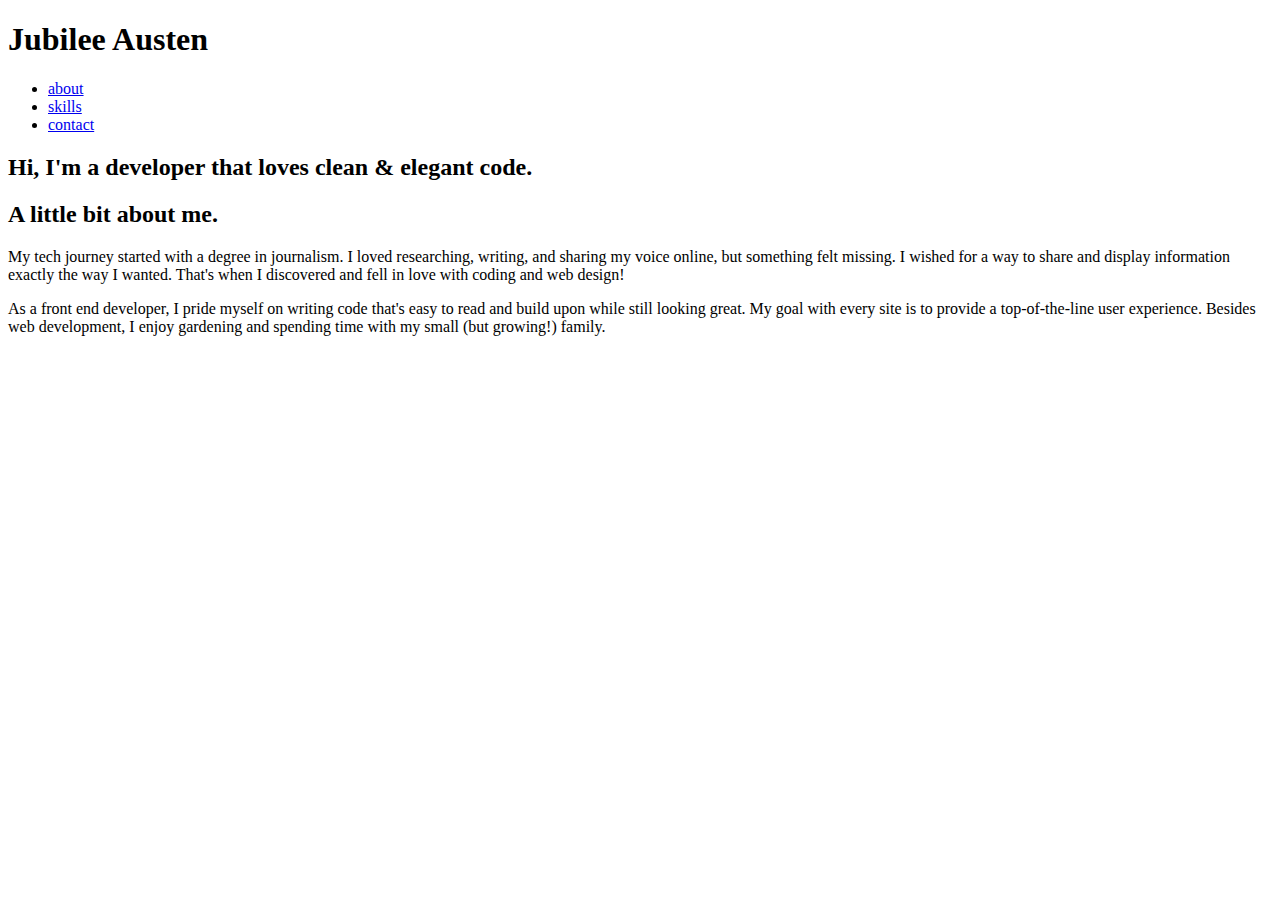
==== index.html @ 66e07212 "Added structural tags, header, and about" ====
<!DOCTYPE html>
<html lang="en">

<head>
    <meta charset="UTF-8">
    <title>Jubilee Austen | Portfolio</title>
</head>

<body>
    <header>
        <div class="content-wrapper">
            <h1>Jubilee Austen</h1>
            <nav>
                <ul>
                    <li><a href="#about">about</a></li>
                    <li><a href="#skills">skills</a></li>
                    <li><a href="#contact">contact</a></li>
                </ul>
            </nav>
            <h2><span>Hi,</span> I'm a developer that loves clean & elegant code.</h2>
        </div>
    </header>
    <main>
        <section id="about">
            <div class="content-wrapper">
                <h2>A little bit about me.</h2>
                <p>My tech journey started with a degree in journalism. I loved researching, writing, and sharing my voice online, but something felt missing. I wished for a way to share and display information exactly the way I wanted. That's when I discovered and fell in love with coding and web design!</p>
                <p>As a front end developer, I pride myself on writing code that's easy to read and build upon while still looking great. My goal with every site is to provide a top-of-the-line user experience. Besides web development, I enjoy gardening and spending time with my small (but growing!) family.</p>
            </div>
        </section>
        <section id="skills">
            <div class="content-wrapper">

            </div>
        </section>
    </main>
    <footer id="contact">
        <div class="content-wrapper">

        </div>
    </footer>
</body>

</html>

            </div>
        </section>
        <section id="skills">
            <div class="content-wrapper"></div>
        </section>
    </main>
    <footer>
        <div class="content-wrapper"></div>
    </footer>

</body>

</html>
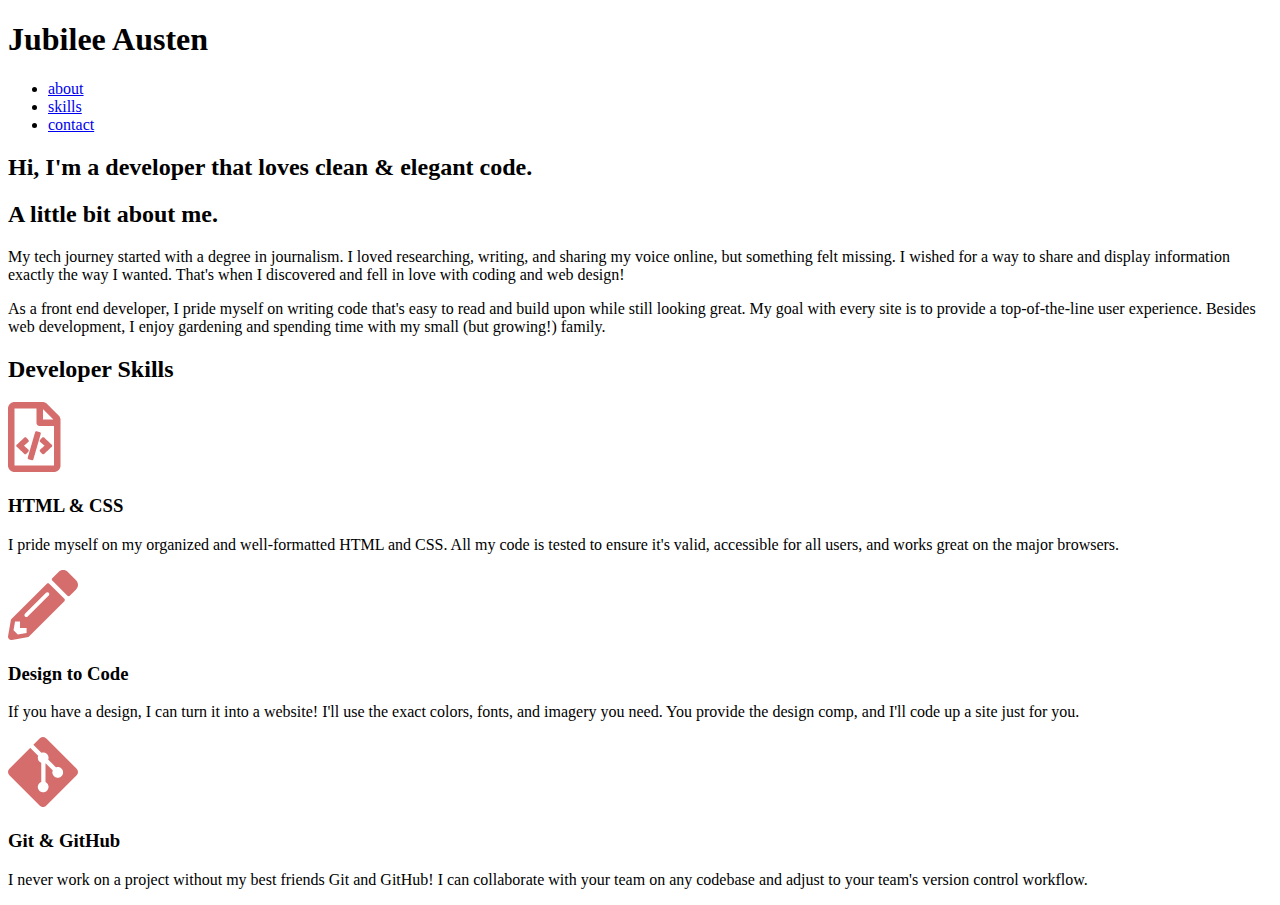
==== commit 087e6dcd: "Added content in the Developer Skills section" ====
--- a/index.html
+++ b/index.html
@@ -30,7 +30,22 @@
         </section>
         <section id="skills">
             <div class="content-wrapper">
-
+                <h2>Developer Skills</h2>
+                <div class="skill-list">
+                    <img src="img/html-icon.png" alt="html icon">
+                    <h3>HTML & CSS</h3>
+                    <p>I pride myself on my organized and well-formatted HTML and CSS. All my code is tested to ensure it's valid, accessible for all users, and works great on the major browsers.</p>
+                </div>
+                <div class="skill-list">
+                    <img src="img/pencil-icon.png" alt="pencil icon">
+                    <h3>Design to Code</h3>
+                    <p>If you have a design, I can turn it into a website! I'll use the exact colors, fonts, and imagery you need. You provide the design comp, and I'll code up a site just for you.</p>
+                </div>
+                <div class="skill-list">
+                    <img src="img/git-icon.png" alt="pencil icon">
+                    <h3>Git & GitHub</h3>
+                    <p>I never work on a project without my best friends Git and GitHub! I can collaborate with your team on any codebase and adjust to your team's version control workflow.</p>
+                </div>
             </div>
         </section>
     </main>
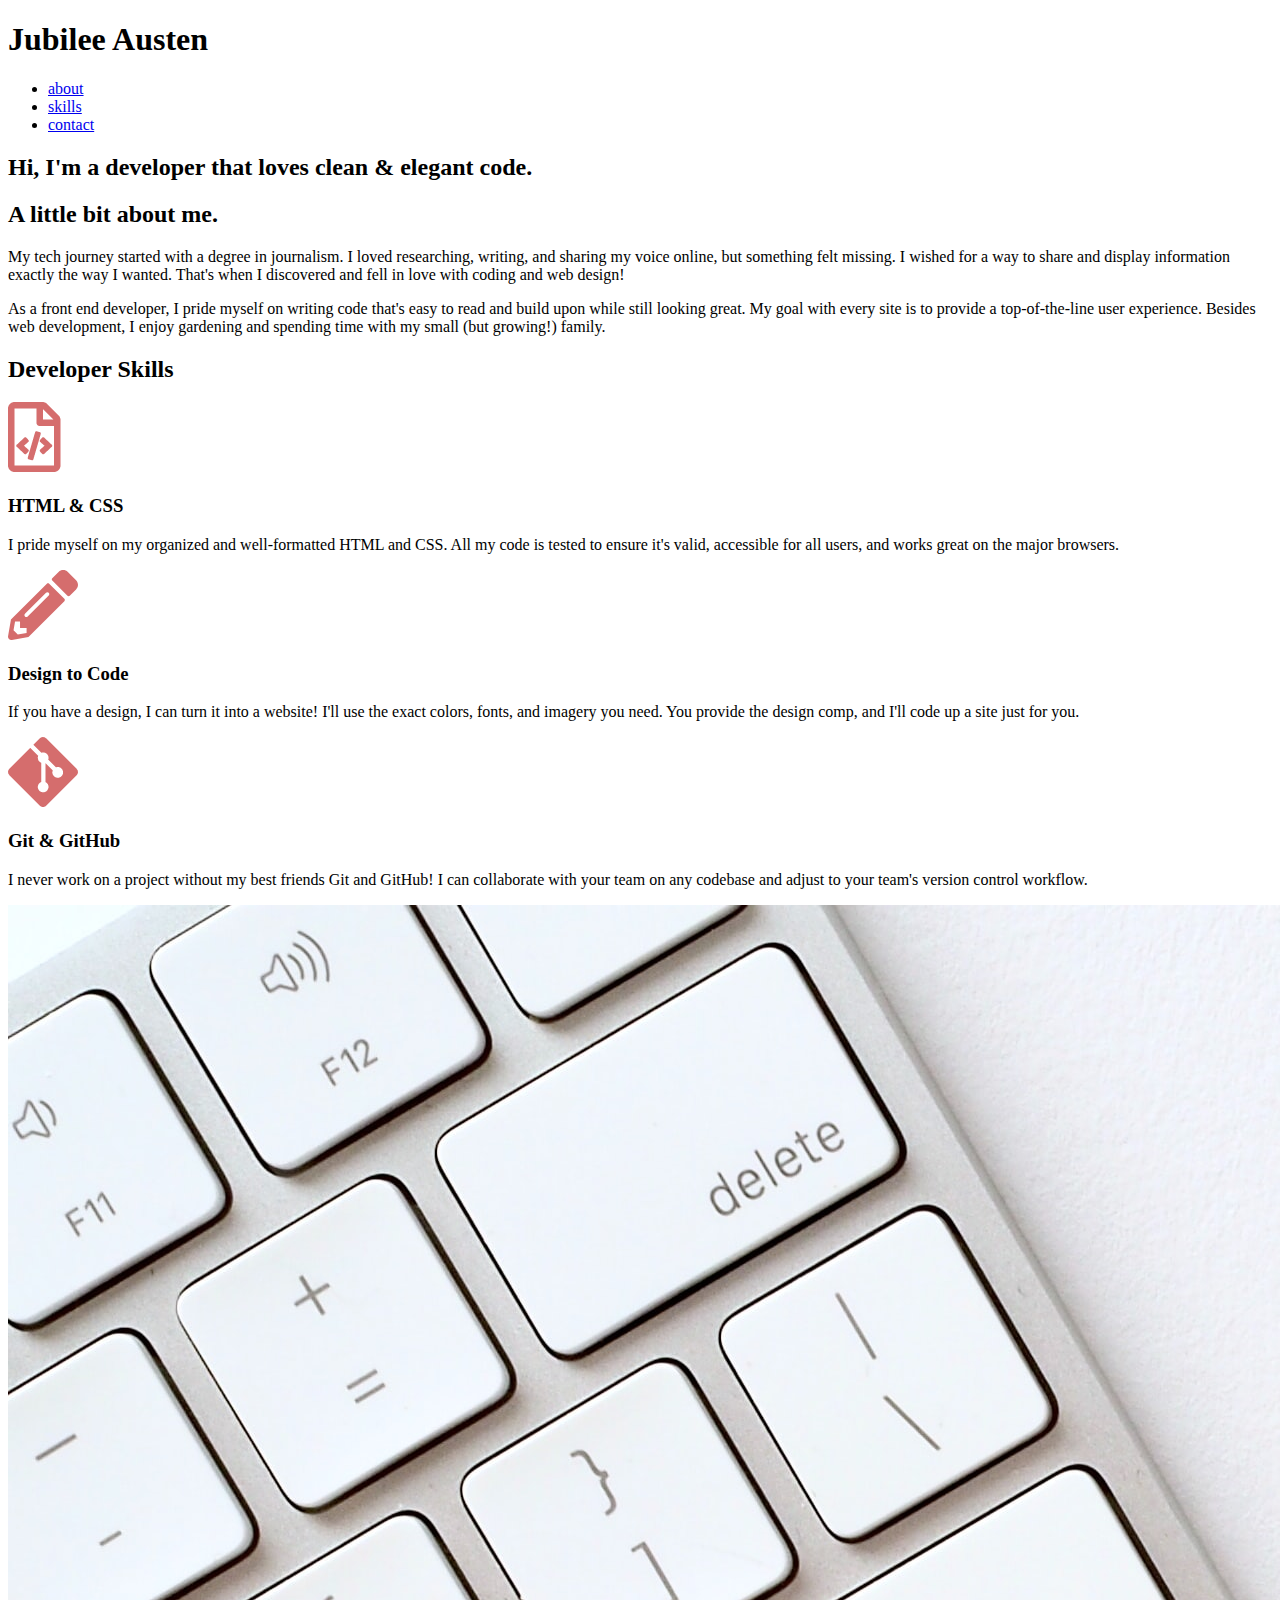
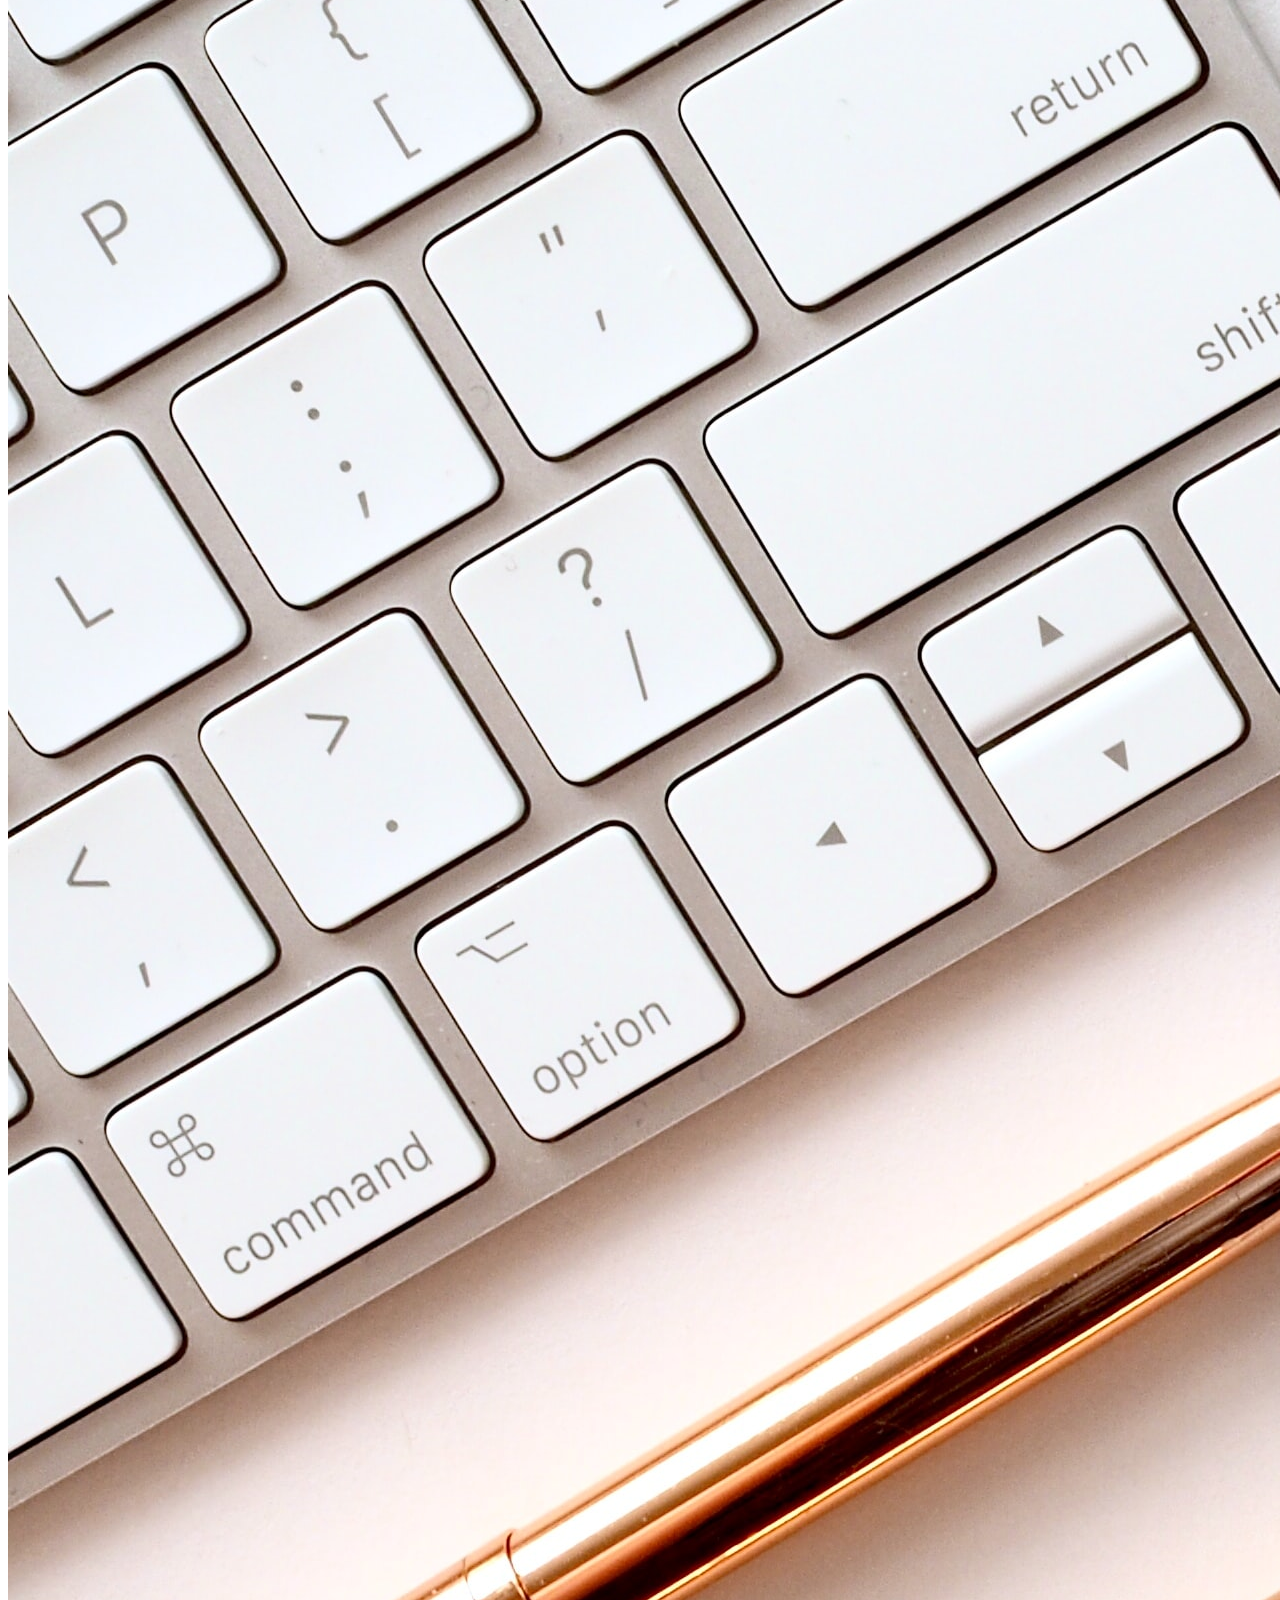
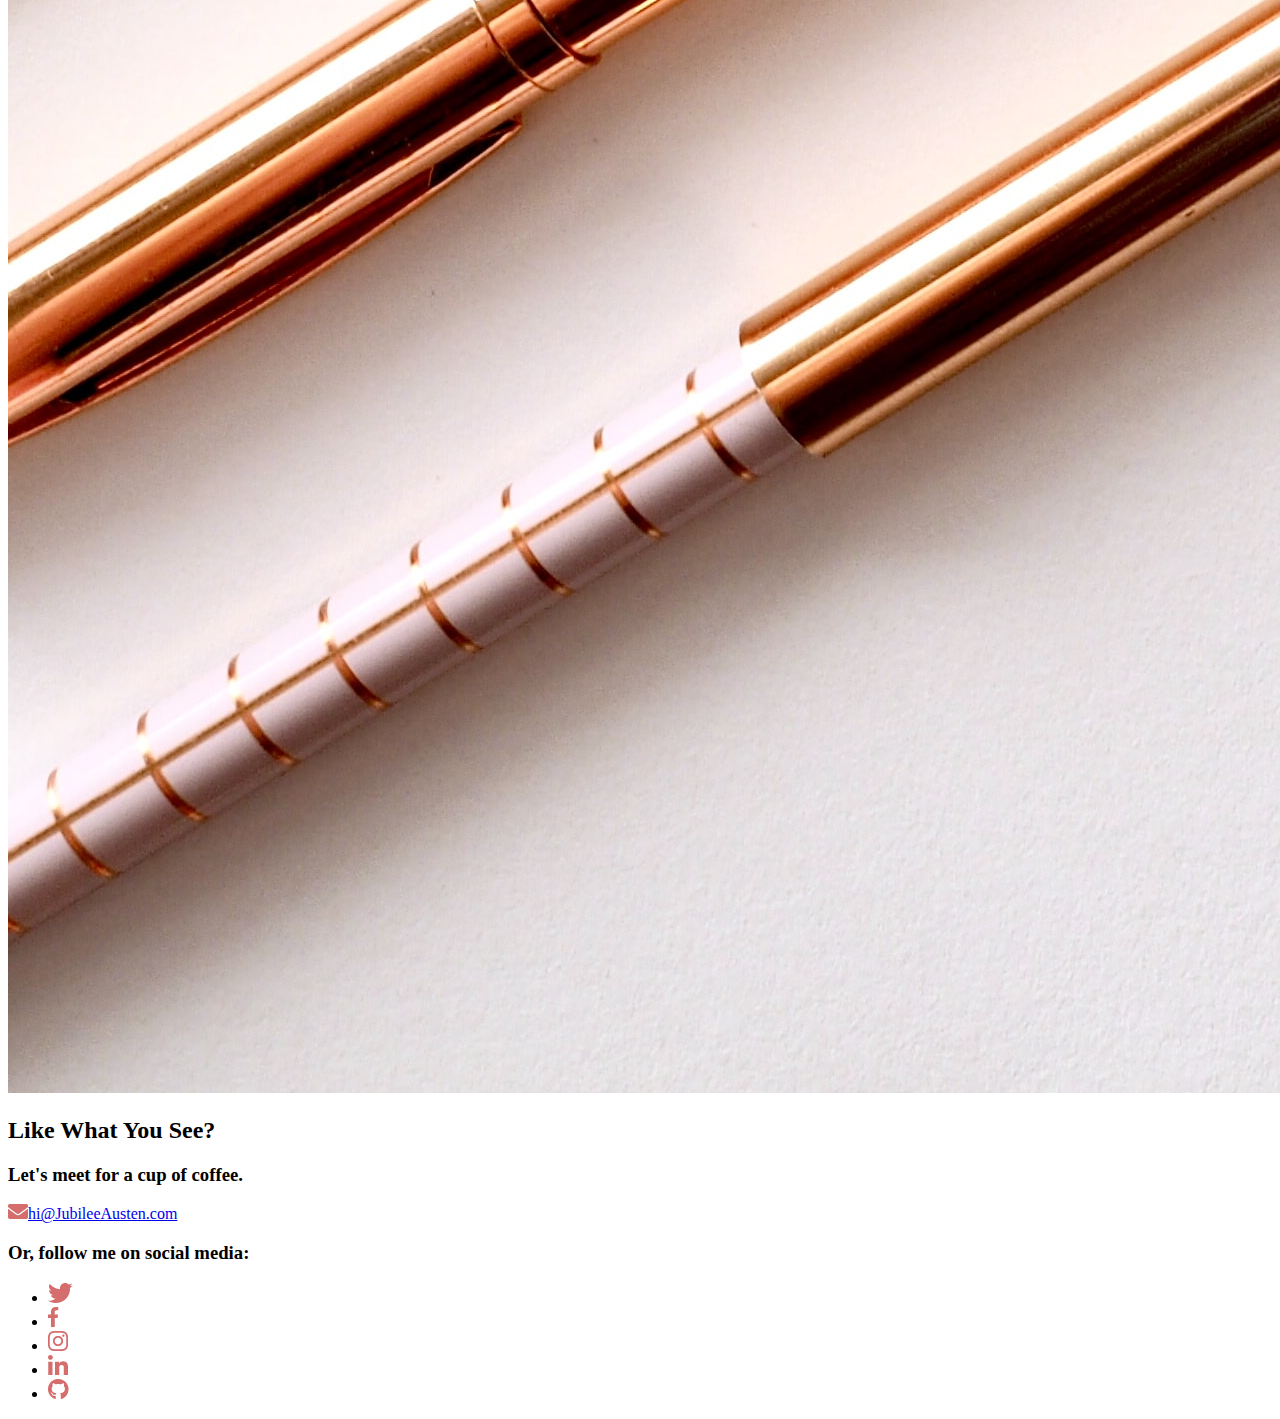
==== commit f3ec42cd: "Updated footer" ====
--- a/index.html
+++ b/index.html
@@ -24,8 +24,13 @@
         <section id="about">
             <div class="content-wrapper">
                 <h2>A little bit about me.</h2>
-                <p>My tech journey started with a degree in journalism. I loved researching, writing, and sharing my voice online, but something felt missing. I wished for a way to share and display information exactly the way I wanted. That's when I discovered and fell in love with coding and web design!</p>
-                <p>As a front end developer, I pride myself on writing code that's easy to read and build upon while still looking great. My goal with every site is to provide a top-of-the-line user experience. Besides web development, I enjoy gardening and spending time with my small (but growing!) family.</p>
+                <p>My tech journey started with a degree in journalism. I loved researching, writing, and sharing my
+                    voice online, but something felt missing. I wished for a way to share and display information
+                    exactly the way I wanted. That's when I discovered and fell in love with coding and web design!</p>
+                <p>As a front end developer, I pride myself on writing code that's easy to read and build upon while
+                    still looking great. My goal with every site is to provide a top-of-the-line user experience.
+                    Besides web development, I enjoy gardening and spending time with my small (but growing!) family.
+                </p>
             </div>
         </section>
         <section id="skills">
@@ -34,40 +39,46 @@
                 <div class="skill-list">
                     <img src="img/html-icon.png" alt="html icon">
                     <h3>HTML & CSS</h3>
-                    <p>I pride myself on my organized and well-formatted HTML and CSS. All my code is tested to ensure it's valid, accessible for all users, and works great on the major browsers.</p>
+                    <p>I pride myself on my organized and well-formatted HTML and CSS. All my code is tested to ensure
+                        it's valid, accessible for all users, and works great on the major browsers.</p>
                 </div>
                 <div class="skill-list">
                     <img src="img/pencil-icon.png" alt="pencil icon">
                     <h3>Design to Code</h3>
-                    <p>If you have a design, I can turn it into a website! I'll use the exact colors, fonts, and imagery you need. You provide the design comp, and I'll code up a site just for you.</p>
+                    <p>If you have a design, I can turn it into a website! I'll use the exact colors, fonts, and imagery
+                        you need. You provide the design comp, and I'll code up a site just for you.</p>
                 </div>
                 <div class="skill-list">
                     <img src="img/git-icon.png" alt="pencil icon">
                     <h3>Git & GitHub</h3>
-                    <p>I never work on a project without my best friends Git and GitHub! I can collaborate with your team on any codebase and adjust to your team's version control workflow.</p>
+                    <p>I never work on a project without my best friends Git and GitHub! I can collaborate with your
+                        team on any codebase and adjust to your team's version control workflow.</p>
                 </div>
             </div>
         </section>
     </main>
     <footer id="contact">
         <div class="content-wrapper">
+            <div class="contact-image"><img src="img/jess-bailey-q10VITrVYUM-unsplash.jpg" alt="woman using a computer">
+            </div>
 
+            <div class="contact-info">
+                <h2>Like What You See?</h2>
+                <h3>Let's meet for a cup of coffee.</h3>
+                <a href="mailto:me@jubileeausten.com"><img src="img/envelope.png"
+                        alt="envelope icon">hi@JubileeAusten.com</a>
+
+                <h3>Or, follow me on social media:</h3>
+                <ul>
+                    <li><a href=""><img src="img/twitter.png" alt="Twitter icon"></a></li>
+                    <li><a href=""><img src="img/facebook.png" alt="Facebook icon"></a></li>
+                    <li><a href=""><img src="img/instagram.png" alt="Instagram icon"></a></li>
+                    <li><a href=""><img src="img/linkedin.png" alt="LinkedIn icon"></a></li>
+                    <li><a href=""><img src="img/github.png" alt="GitHub icon"></a></li>
+                </ul>
+            </div>
         </div>
     </footer>
 </body>
 
-</html>
-
-            </div>
-        </section>
-        <section id="skills">
-            <div class="content-wrapper"></div>
-        </section>
-    </main>
-    <footer>
-        <div class="content-wrapper"></div>
-    </footer>
-
-</body>
-
 </html>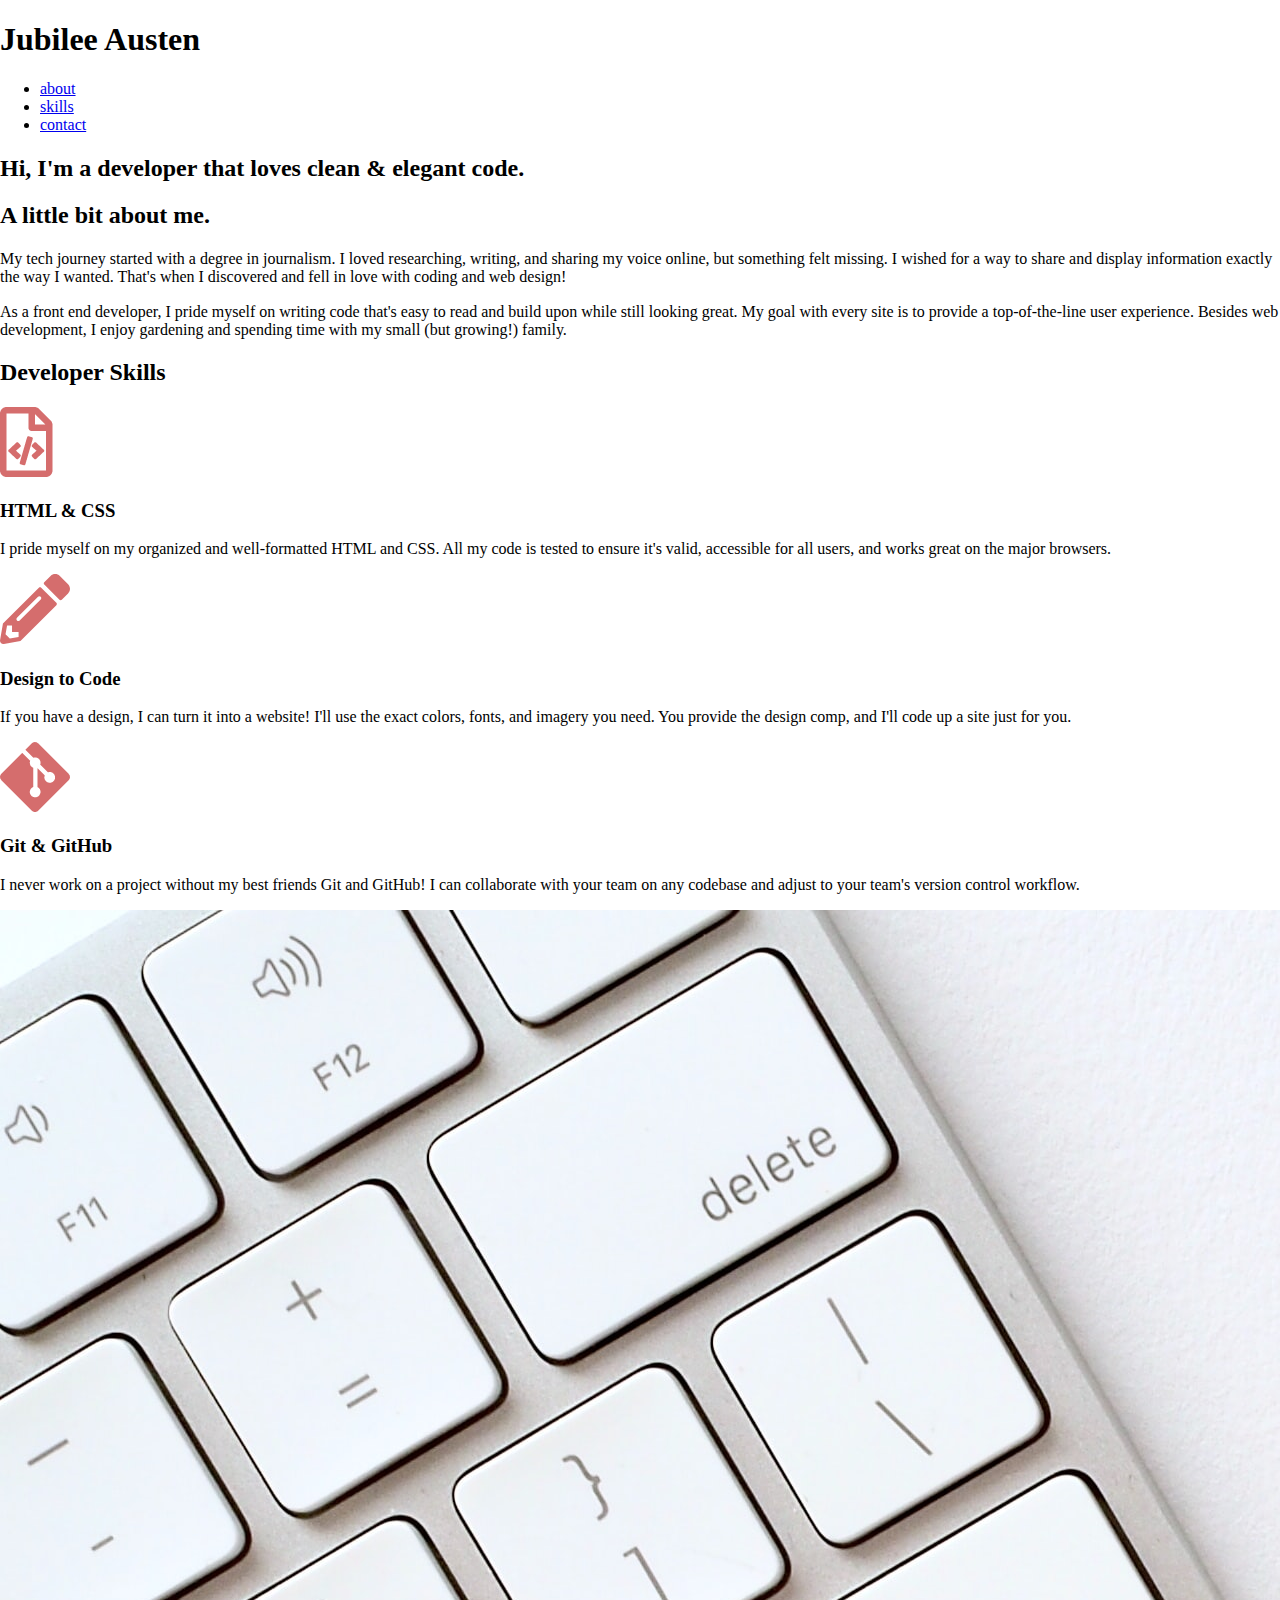
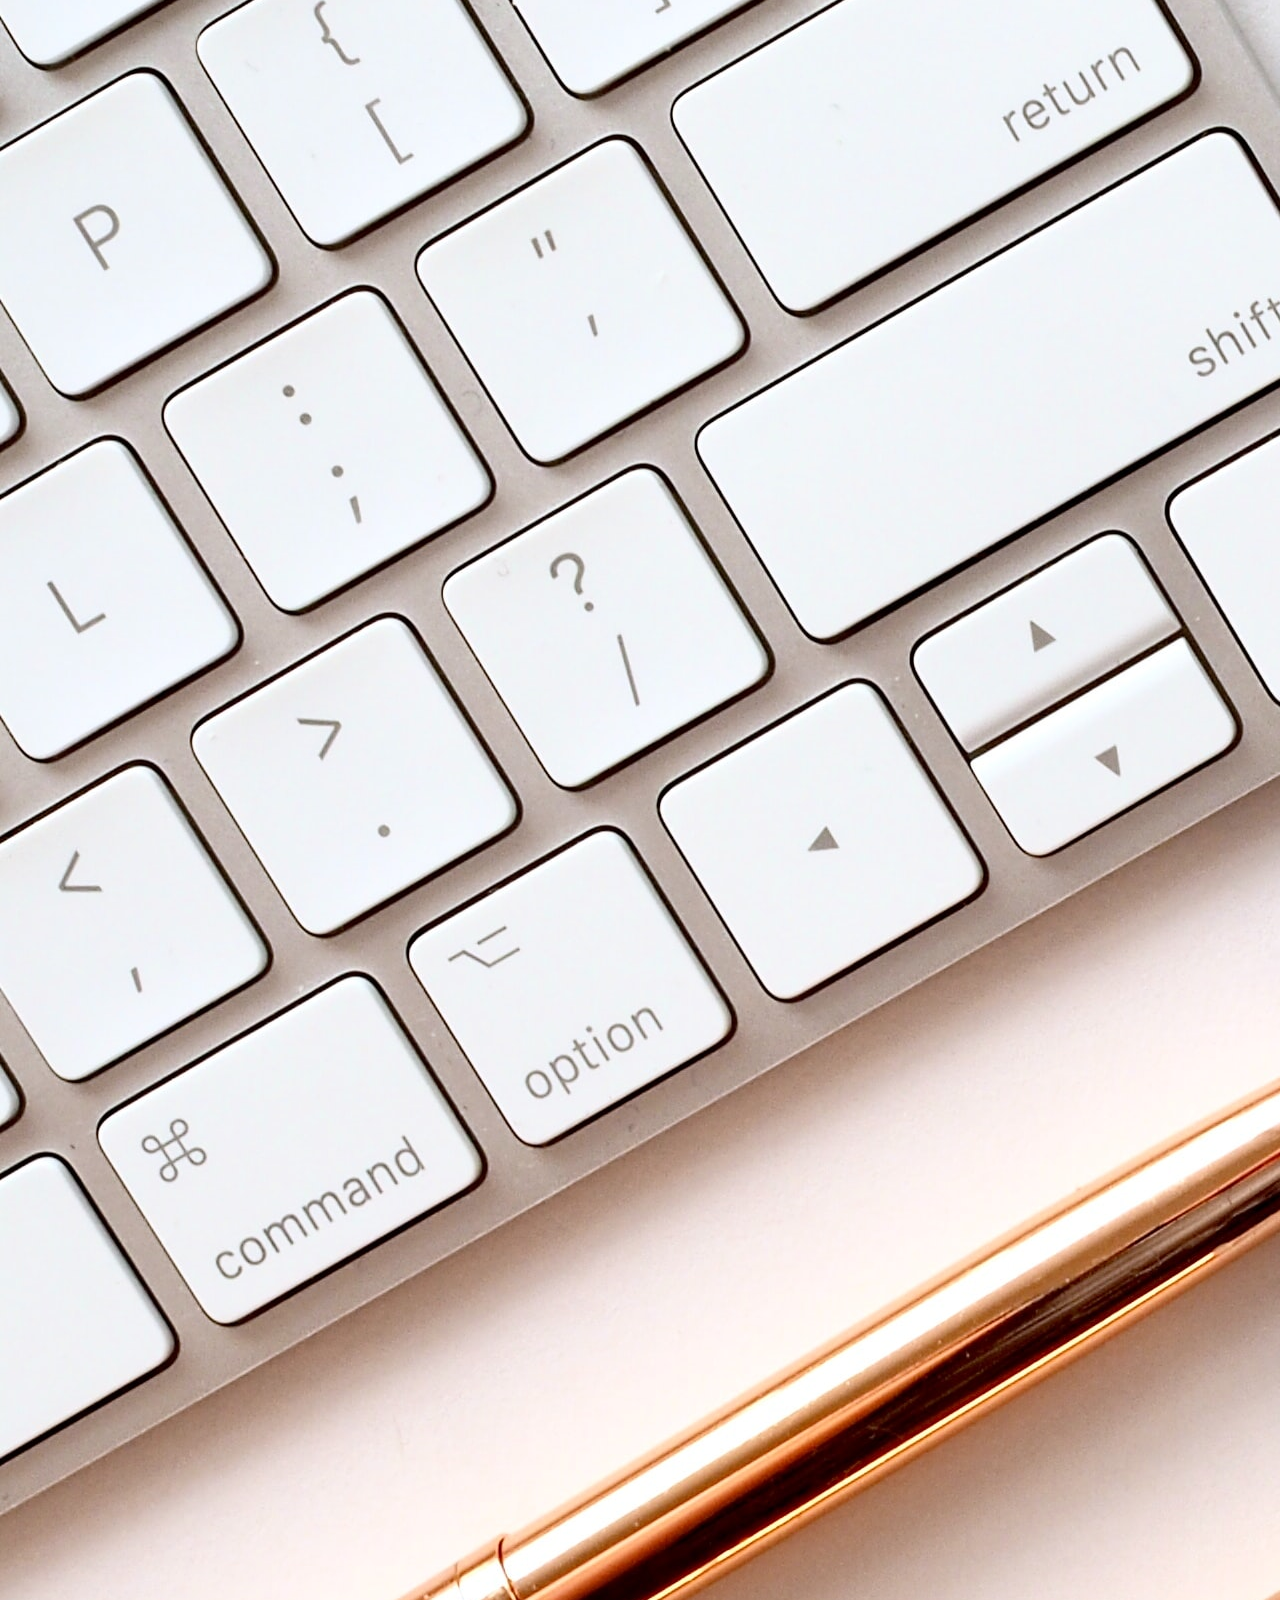
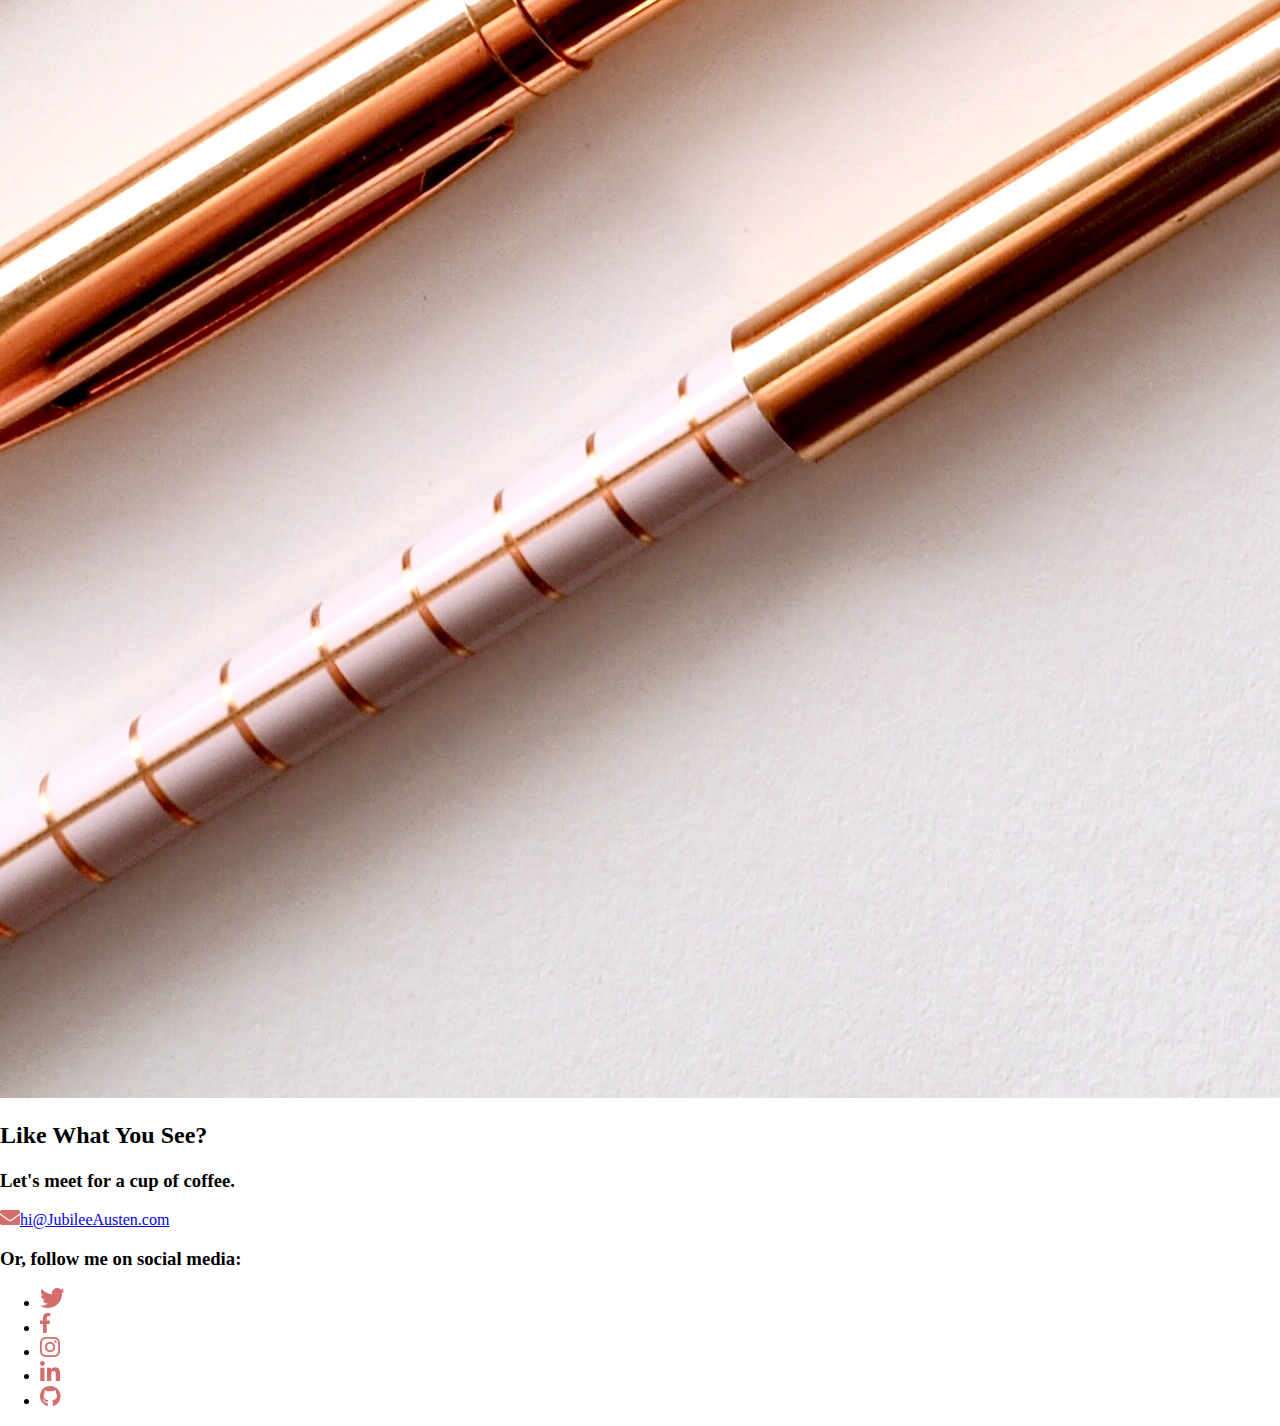
==== commit f257e943: "Connected stylesheets and added Google Fonts" ====
--- a/index.html
+++ b/index.html
@@ -4,6 +4,13 @@
 <head>
     <meta charset="UTF-8">
     <title>Jubilee Austen | Portfolio</title>
+    <link rel="stylesheet" href="css/normalize.css">
+    <link rel="stylesheet" href="css/main.css">
+    <link rel="preconnect" href="https://fonts.googleapis.com">
+    <link rel="preconnect" href="https://fonts.gstatic.com" crossorigin>
+    <link
+        href="https://fonts.googleapis.com/css2?family=Lora:wght@400;600;700&family=Source+Sans+Pro:wght@400;600;700&display=swap"
+        rel="stylesheet">
 </head>
 
 <body>
@@ -59,7 +66,7 @@
     </main>
     <footer id="contact">
         <div class="content-wrapper">
-            <div class="contact-image"><img src="img/jess-bailey-q10VITrVYUM-unsplash.jpg" alt="woman using a computer">
+            <div class="contact-image"><img src="img/jess-bailey-q10VITrVYUM-unsplash.jpg" alt="Work desk with a keyboard, pen, glasses, and notebook">
             </div>
 
             <div class="contact-info">
@@ -70,11 +77,11 @@
 
                 <h3>Or, follow me on social media:</h3>
                 <ul>
-                    <li><a href=""><img src="img/twitter.png" alt="Twitter icon"></a></li>
-                    <li><a href=""><img src="img/facebook.png" alt="Facebook icon"></a></li>
-                    <li><a href=""><img src="img/instagram.png" alt="Instagram icon"></a></li>
-                    <li><a href=""><img src="img/linkedin.png" alt="LinkedIn icon"></a></li>
-                    <li><a href=""><img src="img/github.png" alt="GitHub icon"></a></li>
+                    <li><a href=https://twitter.com/"><img src="img/twitter.png" alt="Twitter icon"></a></li>
+                    <li><a href="https://www.facebook.com/"><img src="img/facebook.png" alt="Facebook icon"></a></li>
+                    <li><a href="https://www.instagram.com/"><img src="img/instagram.png" alt="Instagram icon"></a></li>
+                    <li><a href="https://www.instagram.com/"><img src="img/linkedin.png" alt="LinkedIn icon"></a></li>
+                    <li><a href="https://github.com/"><img src="img/github.png" alt="GitHub icon"></a></li>
                 </ul>
             </div>
         </div>
--- a/css/main.css
+++ b/css/main.css
@@ -0,0 +1,20 @@
+/****** Global Styles ******/
+
+
+/****** Header Styles ******/
+
+
+/****** About Styles ******/
+
+
+/****** Skill Styles ******/
+
+
+/****** Contact Styles ******/
+
+
+/****** Projects Page Styles ******/
+/****** Projects Page Header Styles ******/
+
+
+/****** Projects Page Projects Styles ******/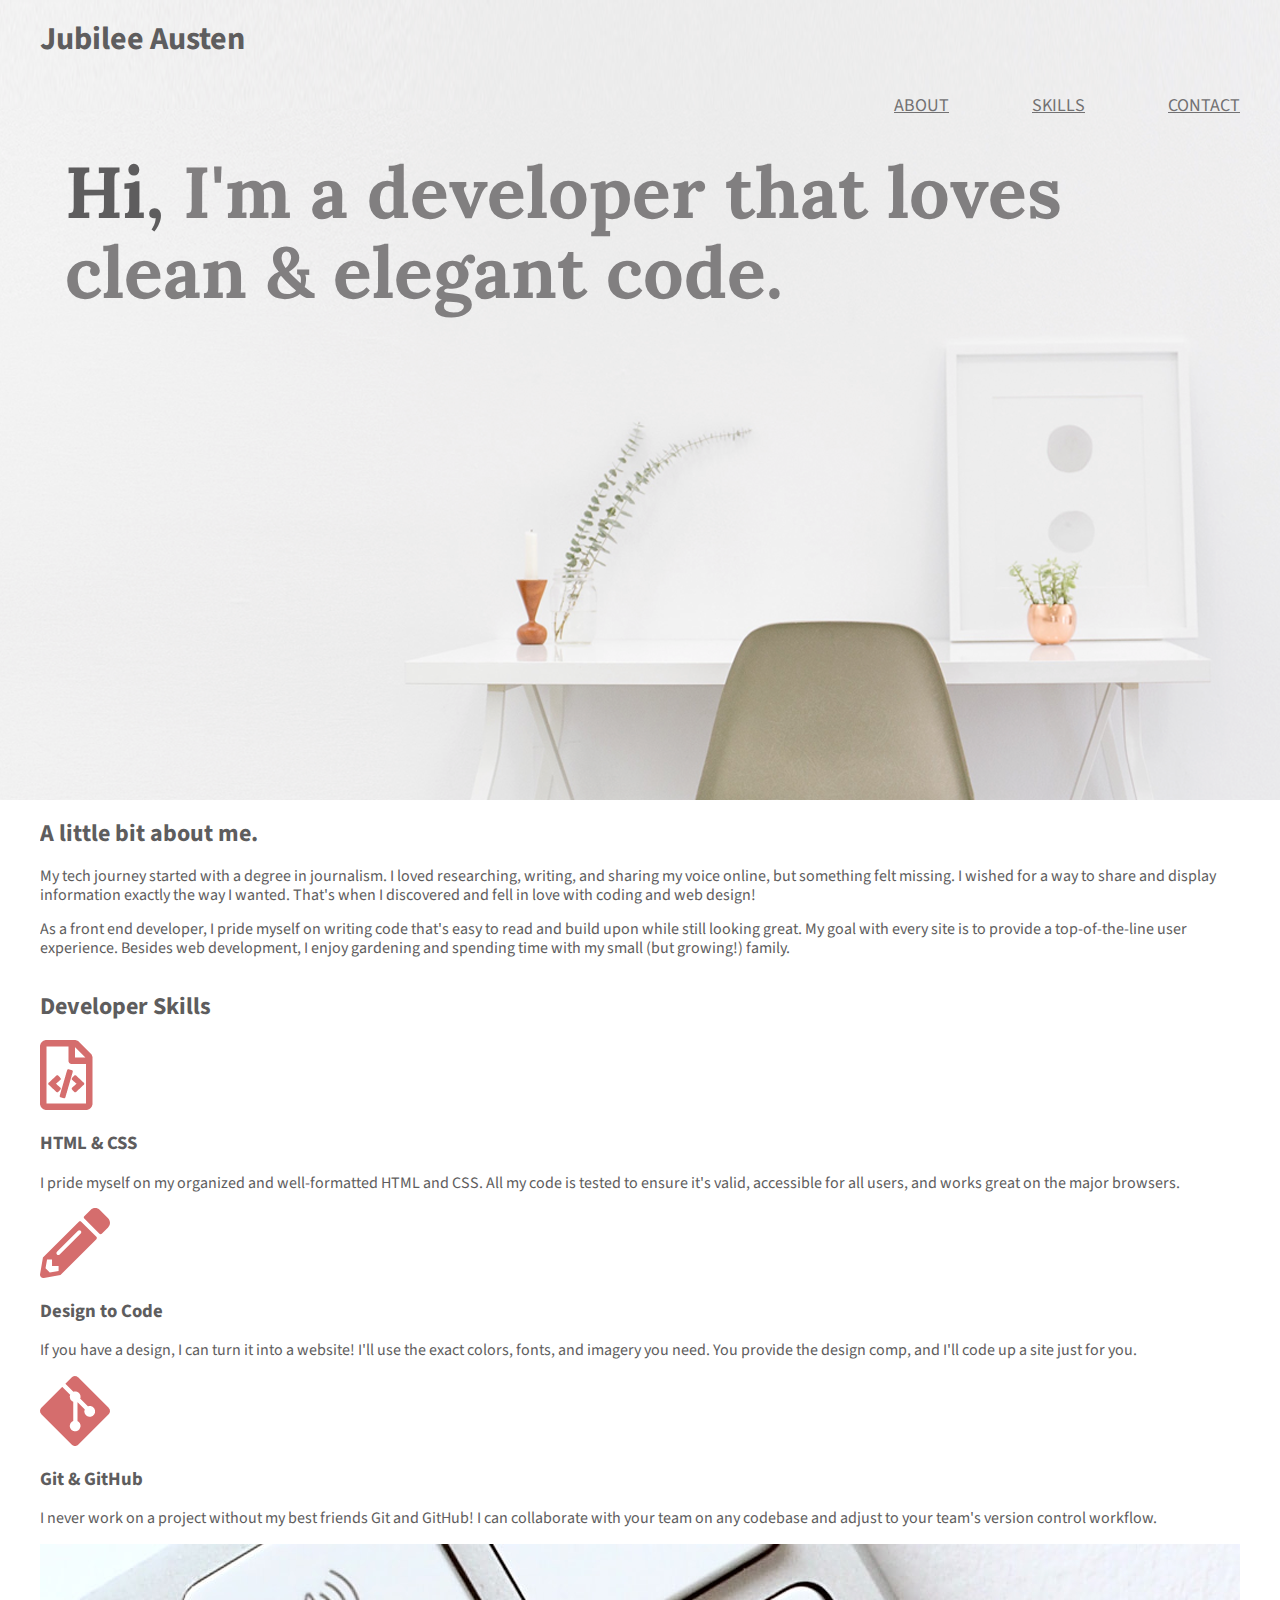
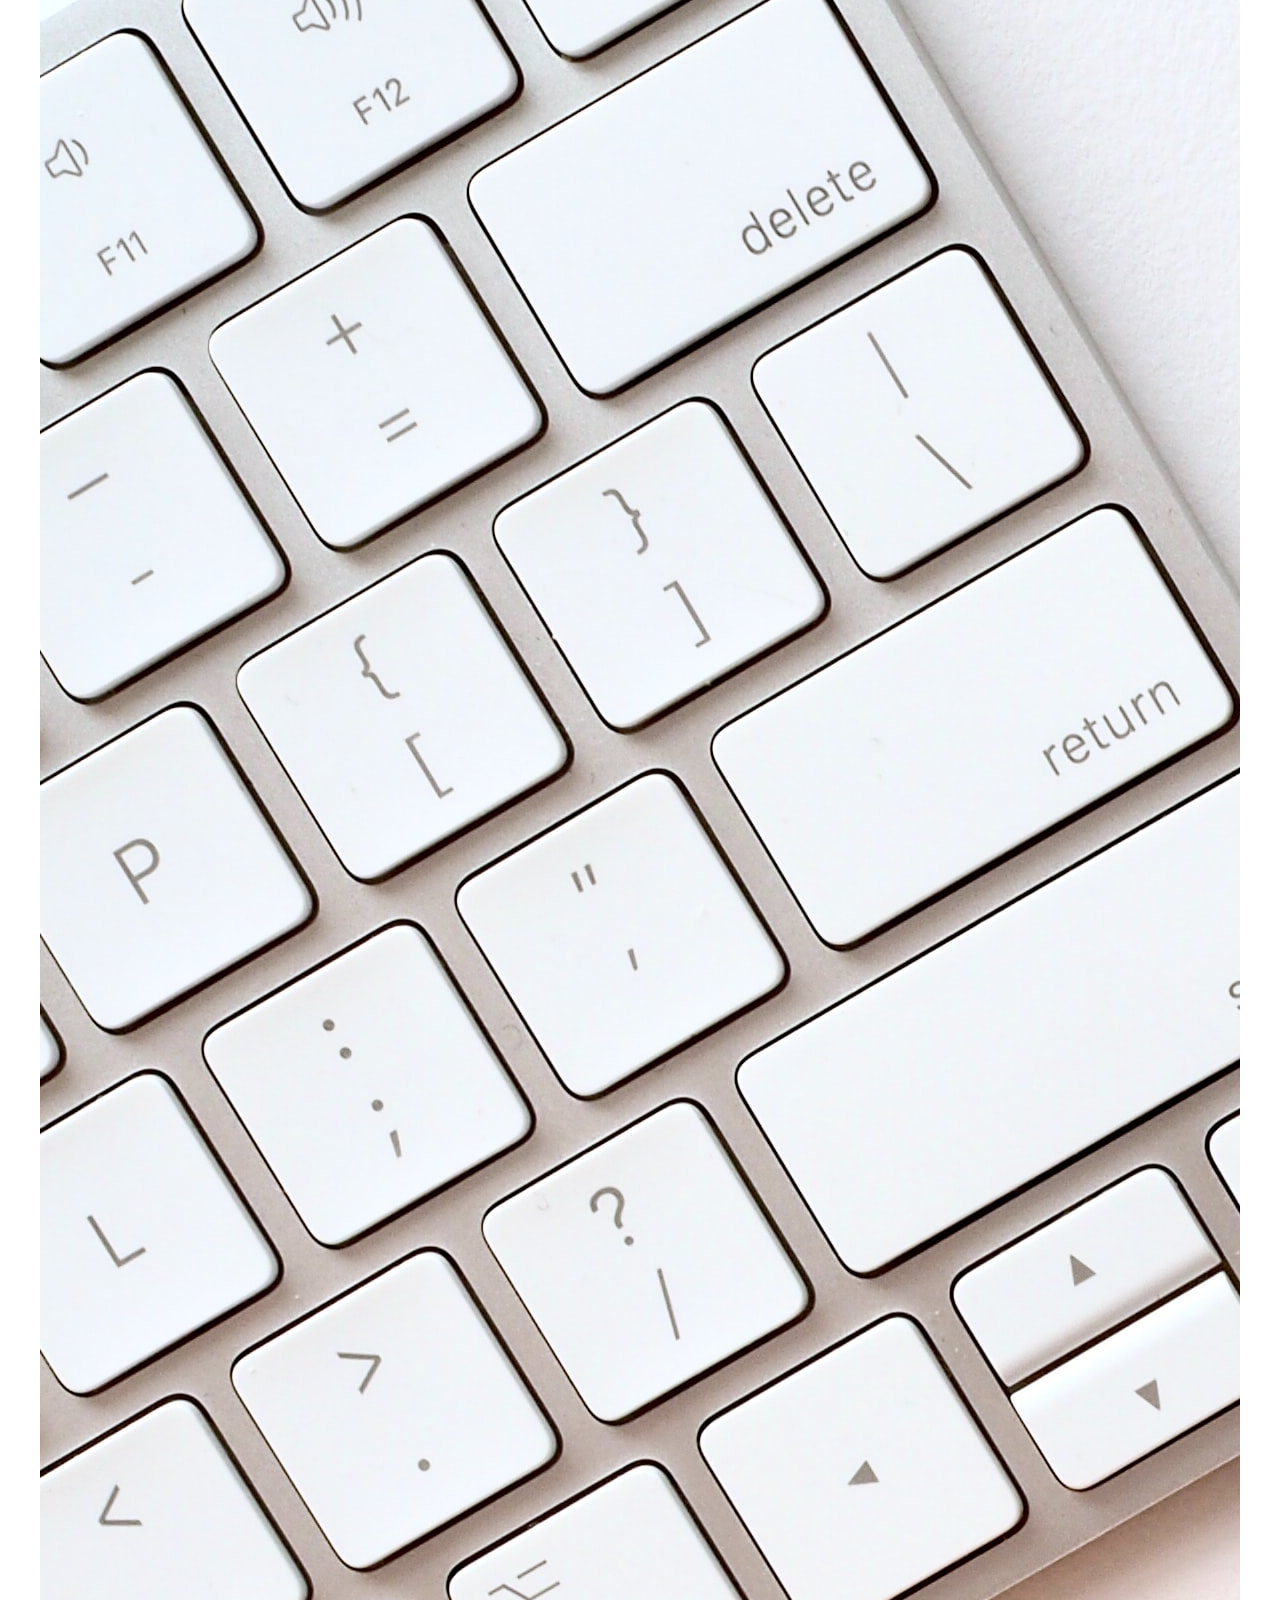
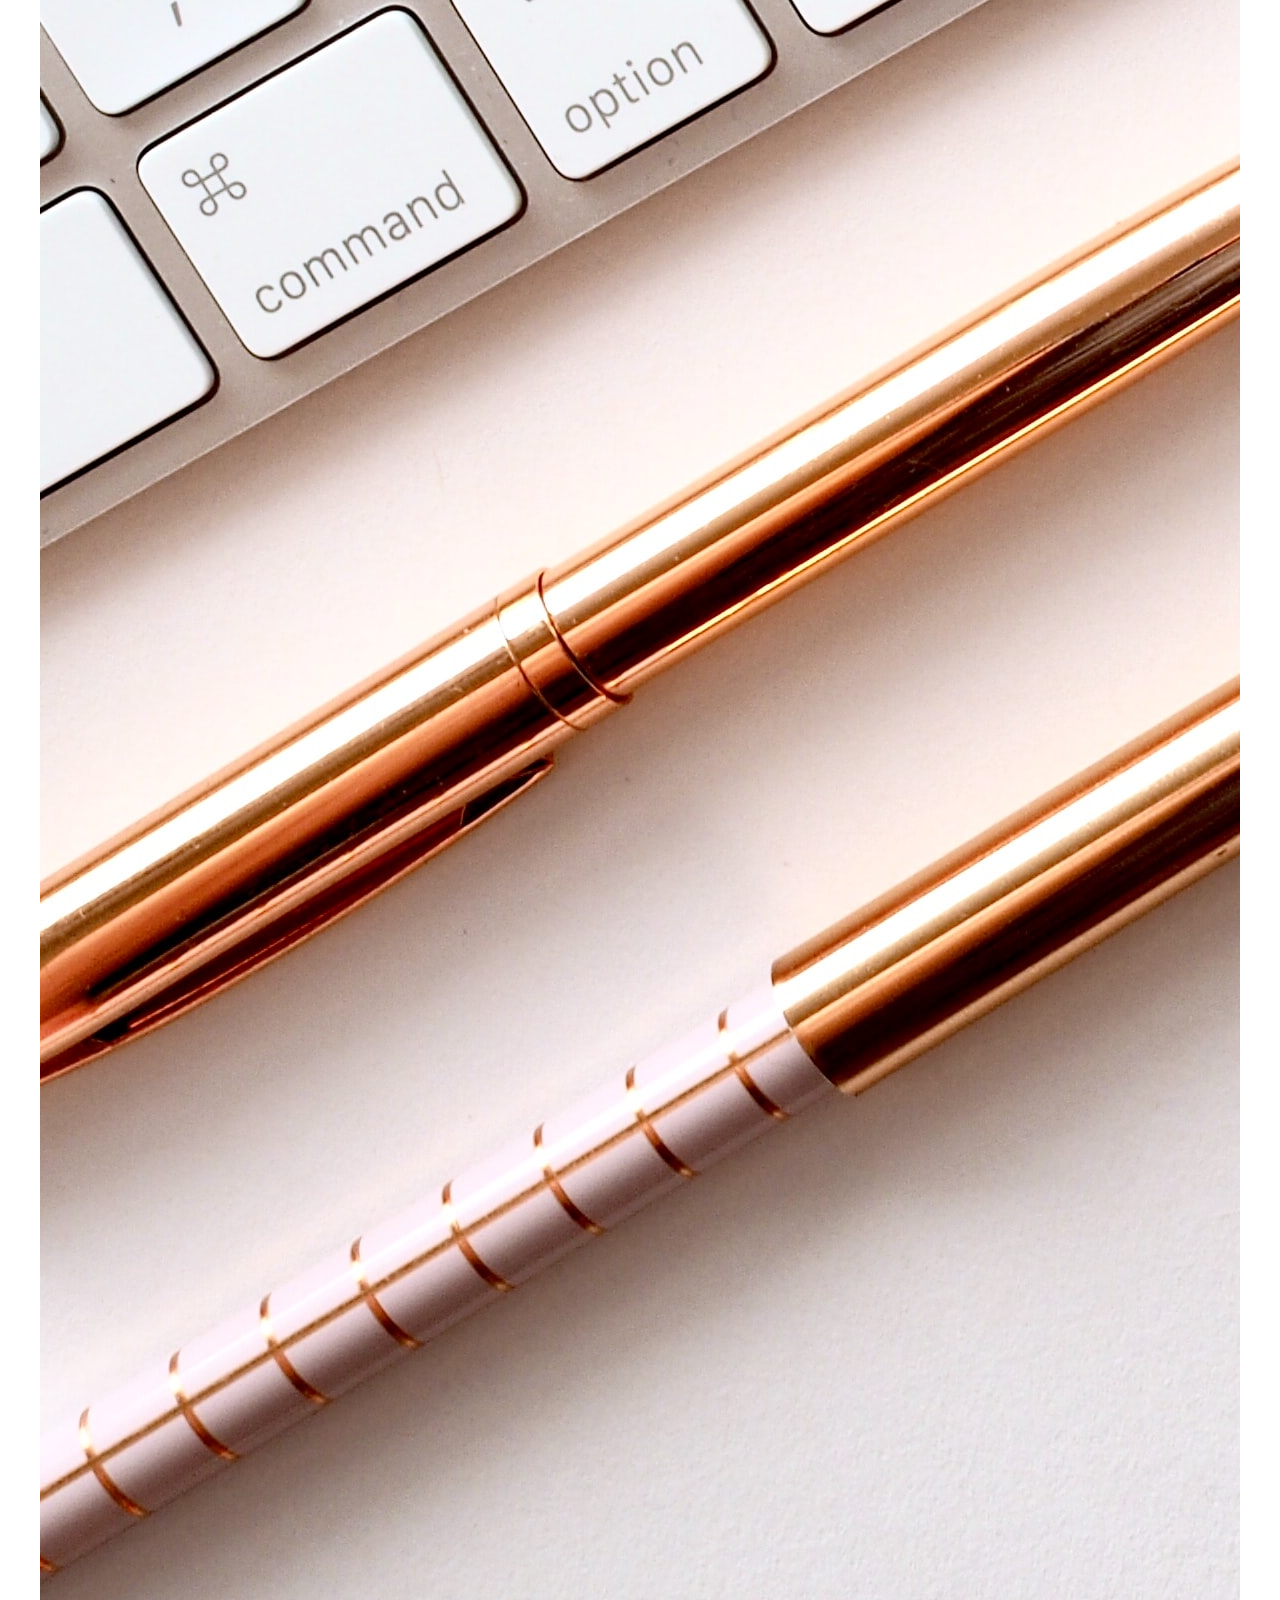
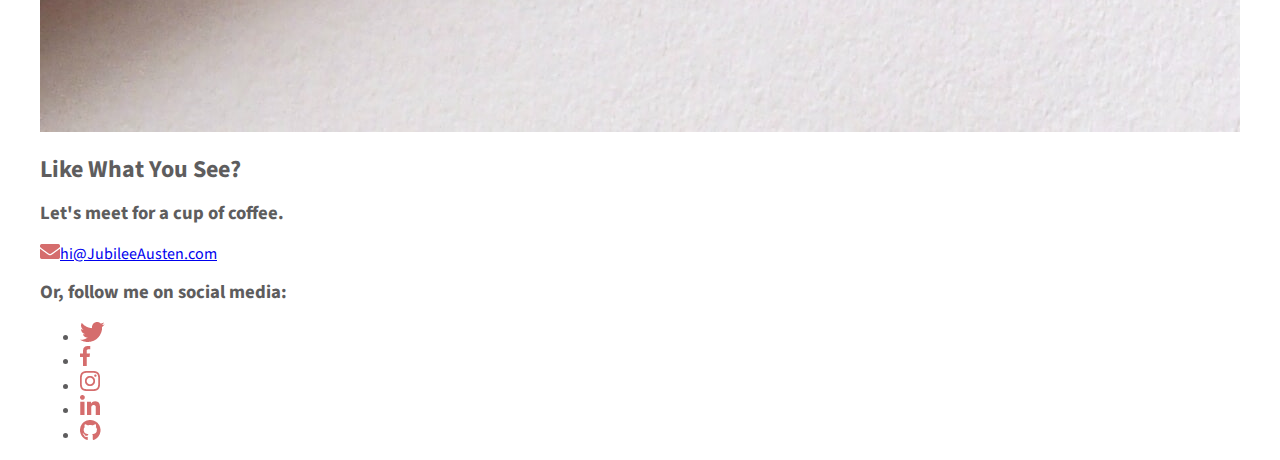
==== commit 21ec2c34: "Added global and header styles" ====
--- a/index.html
+++ b/index.html
@@ -14,7 +14,7 @@
 </head>
 
 <body>
-    <header>
+    <header class="homepage-hero">
         <div class="content-wrapper">
             <h1>Jubilee Austen</h1>
             <nav>
--- a/css/main.css
+++ b/css/main.css
@@ -1,8 +1,61 @@
 /****** Global Styles ******/
+body {
+    font-family: 'Source Sans Pro', sans-serif;
+    color: #5e5d5e;
+}
 
+.content-wrapper {
+    width: 1200px;
+    margin: 0 auto;
+    overflow: auto;
+}
 
 /****** Header Styles ******/
 
+.homepage-hero {
+    background: url('../img/full-background.png'), #f9efef;
+    background-size: cover;
+    background-position: center;
+    height: 800px;
+}
+
+h1 header {
+    float: left;
+    width: 300px;
+    font-family: 'Lora', serif;
+    font-size: 30px;
+    color: #7b7e54;
+}
+
+header nav {
+    width: 800px;
+    float: right;
+    text-align: right;
+}
+
+nav ul li {
+    display: inline-block;
+}
+
+nav ul li a {
+    text-transform: uppercase;
+    font-size: 18px;
+    color: #727172;
+    padding-left: 80px;
+}
+header h2 {
+    width: 1000px;
+    clear: both;
+    font-family: 'Lora', serif;
+    font-size: 72px;
+    line-height: 80px;
+    color: #817f80;
+    padding: 20px 0 20px 25px;
+}
+
+header h2 span {
+    color: #5e5d5e;
+}
 
 /****** About Styles ******/
 
@@ -14,6 +67,7 @@
 
 
 /****** Projects Page Styles ******/
+
 /****** Projects Page Header Styles ******/
 
 
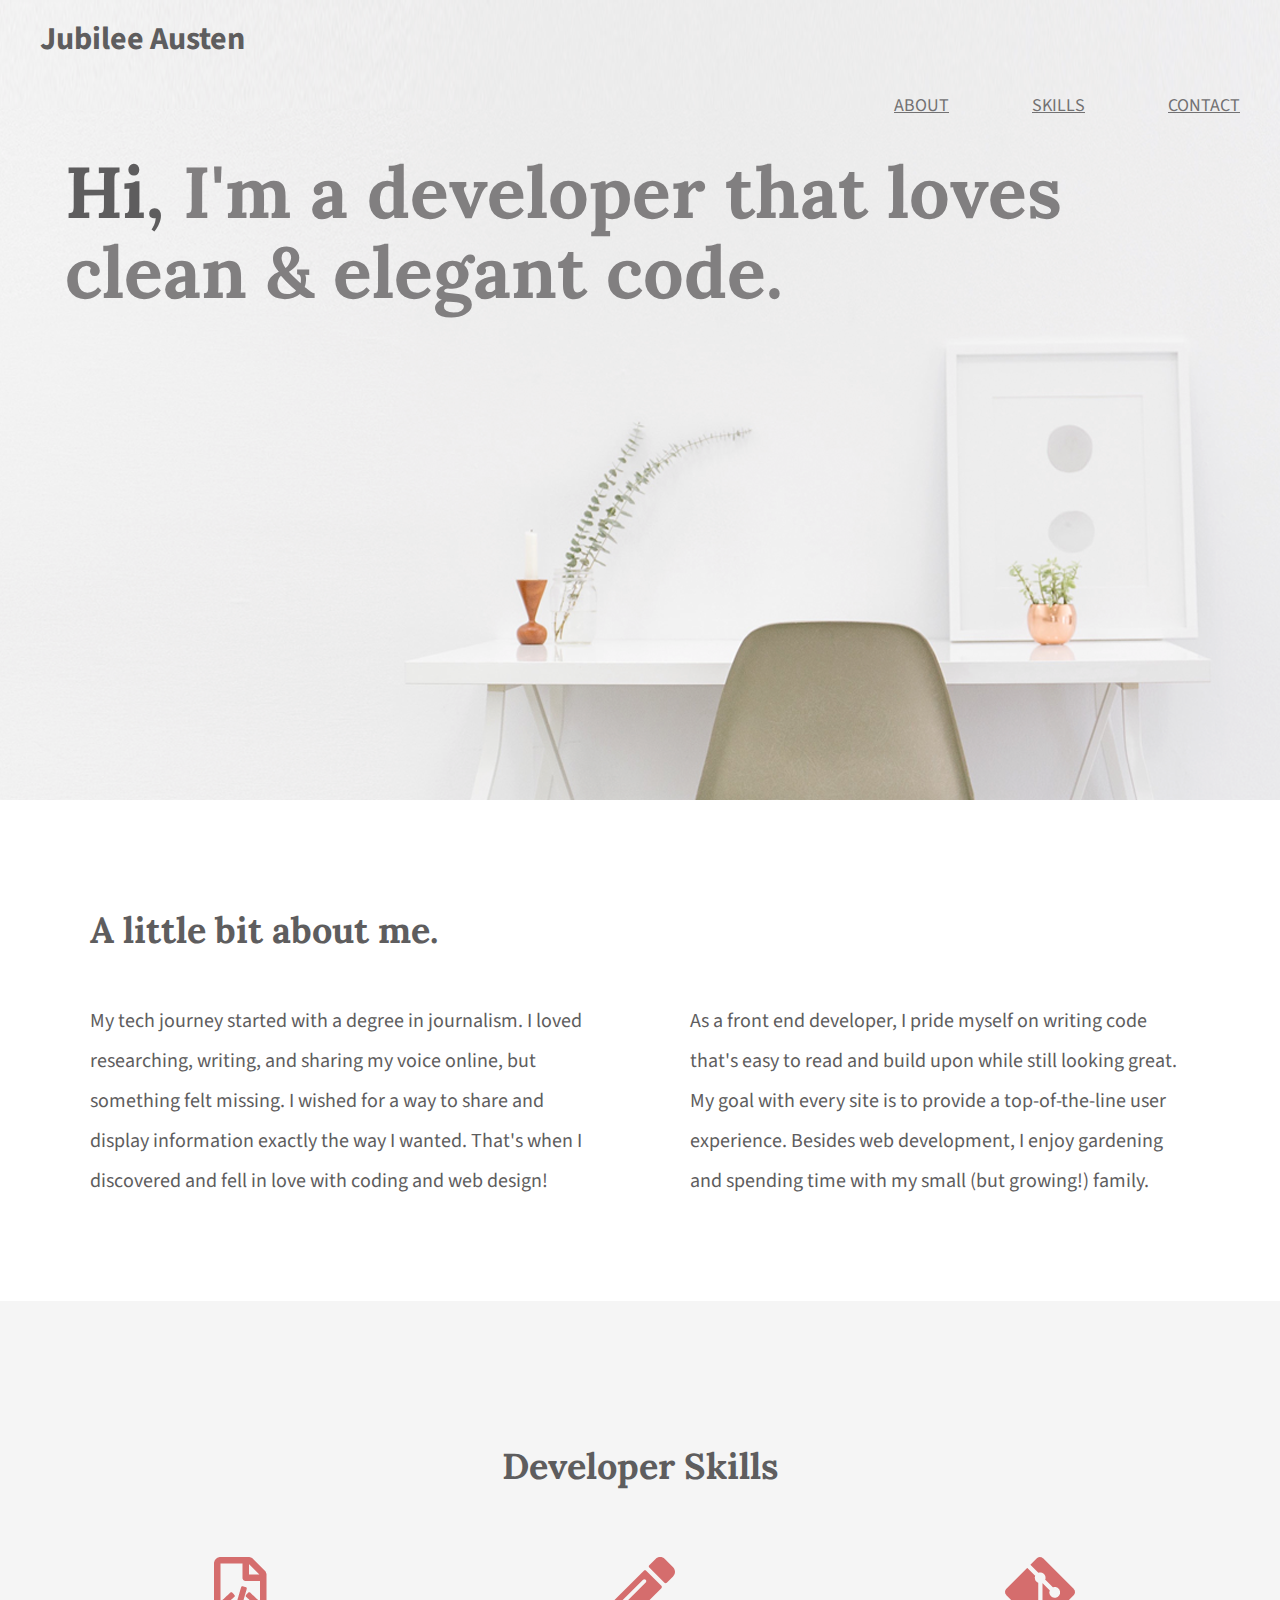
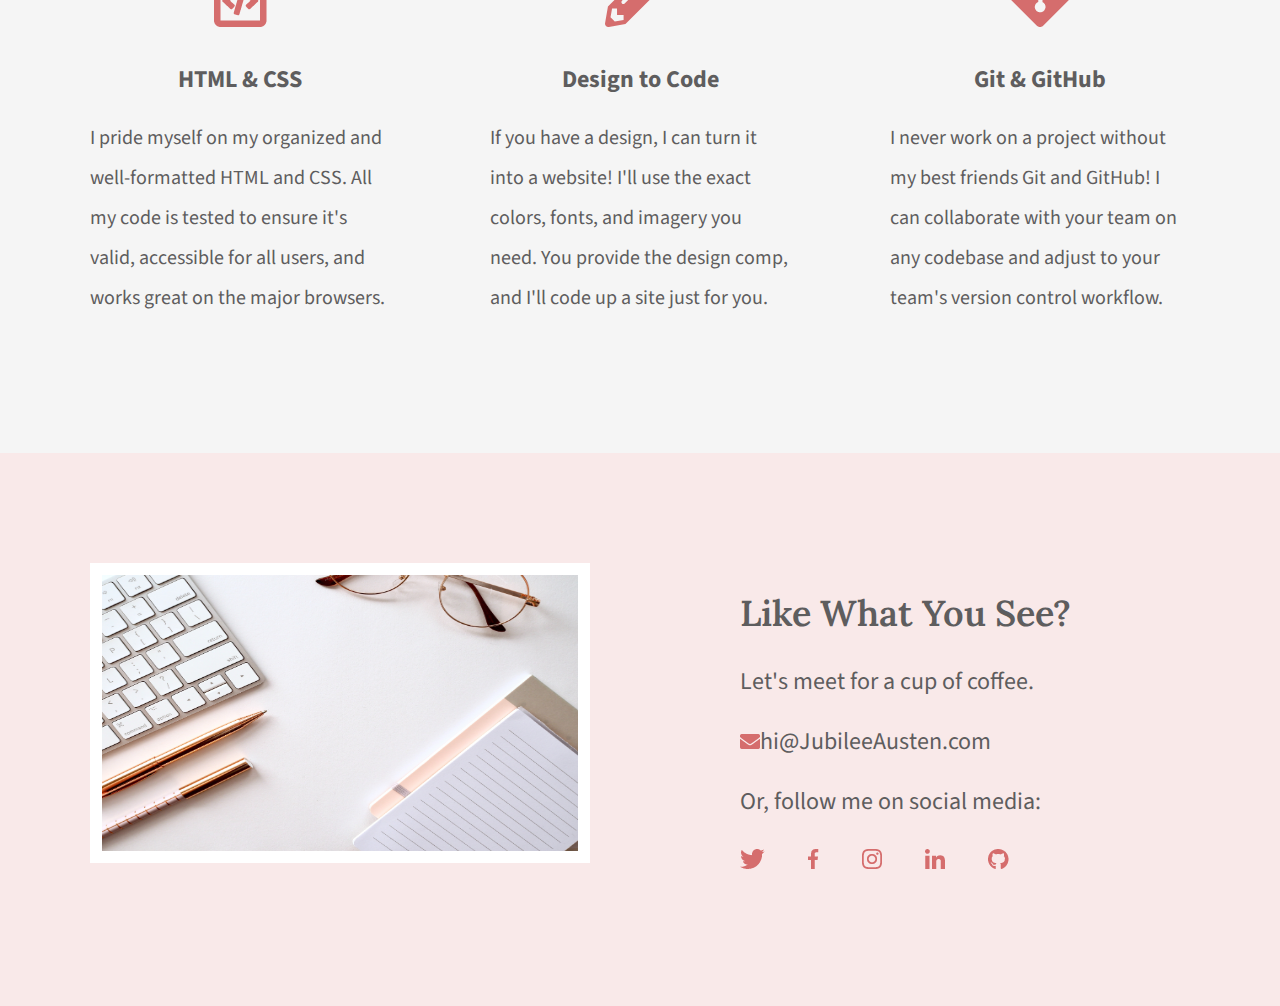
==== commit cfde757a: "Added contact section" ====
--- a/index.html
+++ b/index.html
@@ -66,7 +66,7 @@
     </main>
     <footer id="contact">
         <div class="content-wrapper">
-            <div class="contact-image"><img src="img/jess-bailey-q10VITrVYUM-unsplash.jpg" alt="Work desk with a keyboard, pen, glasses, and notebook">
+            <div class="contact-image"><img src="img/jess-bailey-q10VITrVYUM-unsplash.jpg" alt="Work desk with a keyboard, pen, glasses, and notebook" id="contact-img">
             </div>
 
             <div class="contact-info">
@@ -77,7 +77,7 @@
 
                 <h3>Or, follow me on social media:</h3>
                 <ul>
-                    <li><a href=https://twitter.com/"><img src="img/twitter.png" alt="Twitter icon"></a></li>
+                    <li><a href="https://twitter.com/"><img src="img/twitter.png" alt="Twitter icon"></a></li>
                     <li><a href="https://www.facebook.com/"><img src="img/facebook.png" alt="Facebook icon"></a></li>
                     <li><a href="https://www.instagram.com/"><img src="img/instagram.png" alt="Instagram icon"></a></li>
                     <li><a href="https://www.instagram.com/"><img src="img/linkedin.png" alt="LinkedIn icon"></a></li>
--- a/css/main.css
+++ b/css/main.css
@@ -59,16 +59,140 @@
 
 /****** About Styles ******/
 
+#about .content-wrapper {
+    padding: 80px 0;
+}
+
+#about h2 {
+    font-family: 'Lora', serif;
+    font-size: 36px;
+    padding-left: 50px;
+}
+
+#about p {
+    float: left;
+    width: 500px;
+    font-size: 20px;
+    line-height: 40px;
+    padding-left: 50px;
+    padding-right: 50px;
+}
 
 /****** Skill Styles ******/
 
+#skills {
+    background-color: #f5f5f5;
+    text-align: center;
+}
+
+#skills .content-wrapper {
+    padding: 115px 0;
+}
+
+#skills .skill-list {
+    float: left;
+    width: 300px;
+    padding: 0 50px;
+}
+
+#skills h2 {
+    font-family: 'Lora', serif;
+    font-size: 36px;
+    padding-bottom: 40px;
+}
+
+#skills h3 {
+    font-size: 24px;
+    line-height: 36px;
+    margin: 30px 0 20px 0;
+}
+
+#skills p {
+    font-size: 20px;
+    line-height: 40px;
+    text-align: left;
+}
 
 /****** Contact Styles ******/
 
+#contact {
+    background-color: #f9e9e9;
+}
 
+#contact .content-wrapper {
+    padding: 110px 0;
+}
+
+#contact .contact-image {
+    float: left;
+    width: 600px;
+}
+
+#contact #contact-img {
+    width: 500px;
+    height: 300px;
+    border: 12px solid #ffffff;
+    box-sizing: border-box;
+    margin: 0 50px;
+}
+
+#contact .contact-info {
+    float: left;
+    width: 600px;
+    padding-left: 100px;
+    box-sizing: border-box;
+}
+
+#contact h2 {
+    font-family: "Lora", serif;
+    font-weight: 600;
+    text-transform: capitalize;
+    font-size: 36px;
+    margin: 30px 0;
+}
+
+ #contact h3 {
+    font-size: 24px;
+    font-weight: 400;
+    line-height: 36px;
+}
+
+#contact #email-header {
+    margin-bottom: 5px;
+}
+
+#contact #socialmedia-header {
+    margin: 20px 0 5px 0;
+}
+
+#contact #envelope {
+    padding-right: 10px;
+}
+
+#contact a {
+    text-decoration: none;
+    color: #5e5d5e;
+    font-size: 24px;
+    line-height: 36px;
+}
+
+#contact ul {
+    margin-top: 0;
+    padding-left: 0;
+}
+
+#contact ul li {
+    display: inline-block;
+}
+
+#contact ul img {
+    padding-right: 40px;
+}
 /****** Projects Page Styles ******/
-
 /****** Projects Page Header Styles ******/
 
 
+
+
+
 /****** Projects Page Projects Styles ******/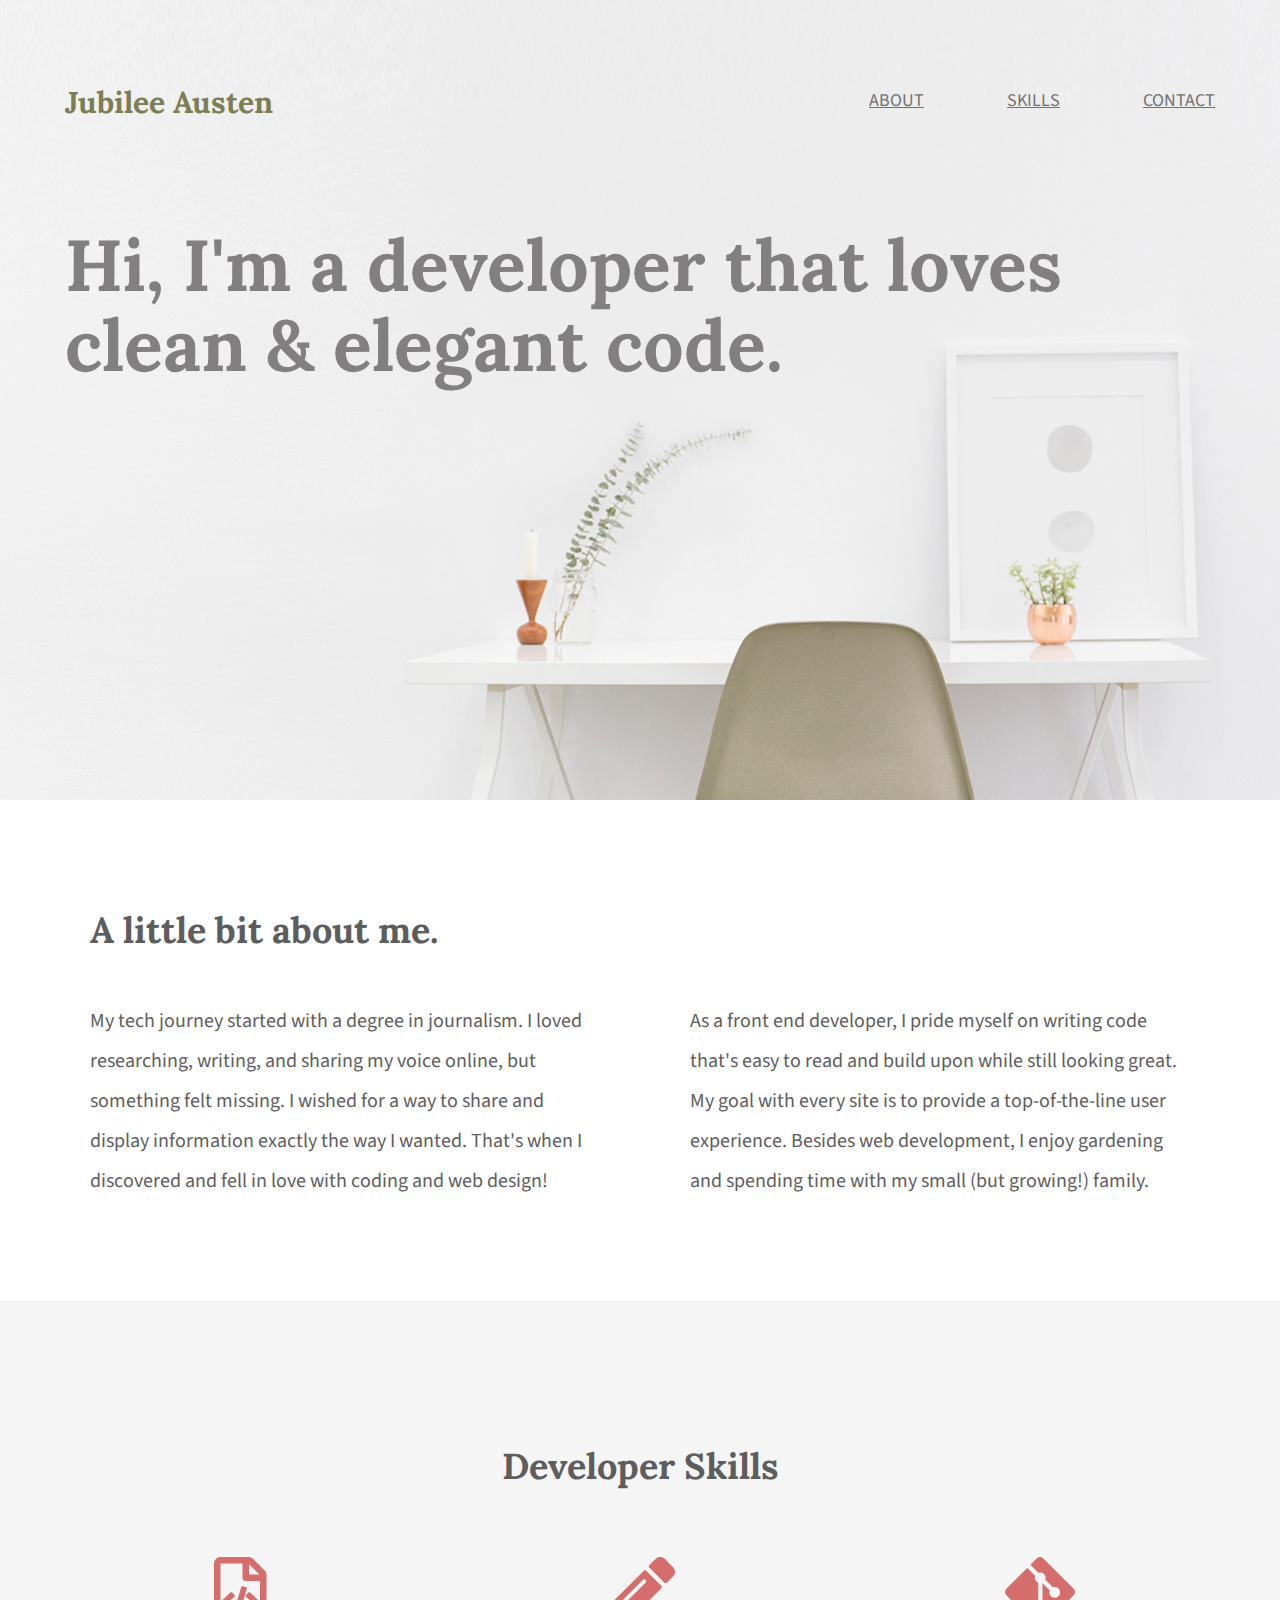
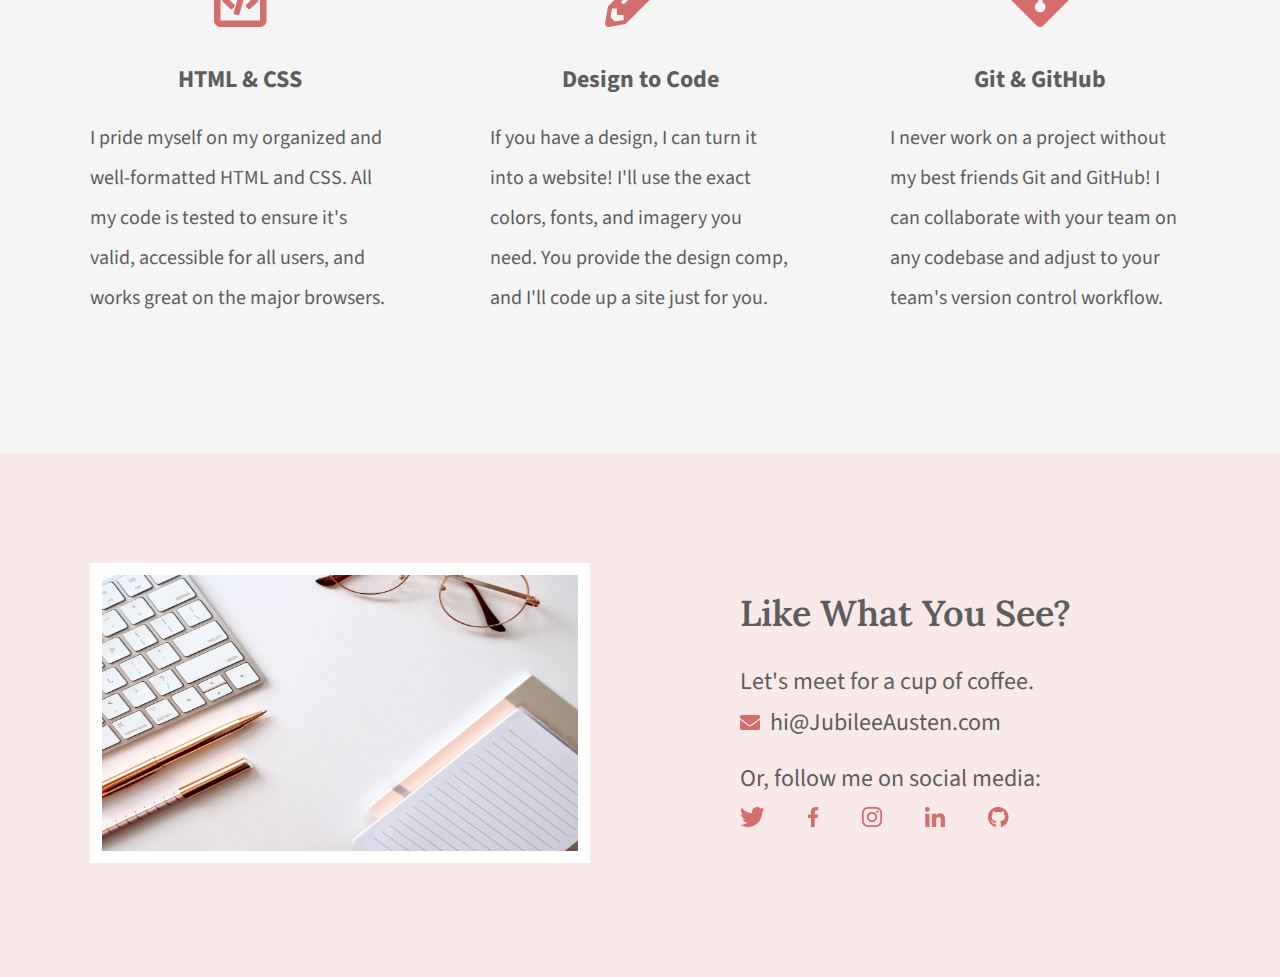
==== commit 5fa48f48: "Updated contact section CSS and index.html" ====
--- a/index.html
+++ b/index.html
@@ -71,17 +71,15 @@
 
             <div class="contact-info">
                 <h2>Like What You See?</h2>
-                <h3>Let's meet for a cup of coffee.</h3>
-                <a href="mailto:me@jubileeausten.com"><img src="img/envelope.png"
-                        alt="envelope icon">hi@JubileeAusten.com</a>
-
-                <h3>Or, follow me on social media:</h3>
+                <h3 id="email-header">Let's meet for a cup of coffee.</h3>
+                <a href="mailto:me@jubileeausten.com"><img src="img/envelope.png" alt="envelope icon" id="envelope">hi@JubileeAusten.com</a>
+                <h3 id="socialmedia-header">Or, follow me on social media:</h3>
                 <ul>
-                    <li><a href="https://twitter.com/"><img src="img/twitter.png" alt="Twitter icon"></a></li>
-                    <li><a href="https://www.facebook.com/"><img src="img/facebook.png" alt="Facebook icon"></a></li>
-                    <li><a href="https://www.instagram.com/"><img src="img/instagram.png" alt="Instagram icon"></a></li>
-                    <li><a href="https://www.instagram.com/"><img src="img/linkedin.png" alt="LinkedIn icon"></a></li>
-                    <li><a href="https://github.com/"><img src="img/github.png" alt="GitHub icon"></a></li>
+                    <li><a href="https://twitter.com/home"><img src="img/twitter.png" alt="Twitter icon"></a></li>
+                    <li><a href="https://www.facebook.com"><img src="img/facebook.png" alt="Facebook icon"></a></li>
+                    <li><a href="https://www.instagram.com"><img src="img/instagram.png" alt="Instagram icon"></a></li>
+                    <li><a href="https://www.linkedin.com"><img src="img/linkedin.png" alt="LinkedIn icon"></a></li>
+                    <li><a href="https://github.com"><img src="img/github.png" alt="GitHub icon"></a></li>
                 </ul>
             </div>
         </div>
--- a/css/main.css
+++ b/css/main.css
@@ -19,18 +19,20 @@
     height: 800px;
 }
 
-h1 header {
+header h1 {
     float: left;
     width: 300px;
     font-family: 'Lora', serif;
     font-size: 30px;
     color: #7b7e54;
+    padding: 65px 0 65px 25px;
 }
 
 header nav {
     width: 800px;
     float: right;
     text-align: right;
+    padding: 75px 25px;
 }
 
 nav ul li {
@@ -43,6 +45,7 @@
     color: #727172;
     padding-left: 80px;
 }
+
 header h2 {
     width: 1000px;
     clear: both;
@@ -51,10 +54,6 @@
     line-height: 80px;
     color: #817f80;
     padding: 20px 0 20px 25px;
-}
-
-header h2 span {
-    color: #5e5d5e;
 }
 
 /****** About Styles ******/
@@ -74,8 +73,7 @@
     width: 500px;
     font-size: 20px;
     line-height: 40px;
-    padding-left: 50px;
-    padding-right: 50px;
+    padding: 0 50px;
 }
 
 /****** Skill Styles ******/
@@ -146,7 +144,6 @@
 #contact h2 {
     font-family: "Lora", serif;
     font-weight: 600;
-    text-transform: capitalize;
     font-size: 36px;
     margin: 30px 0;
 }
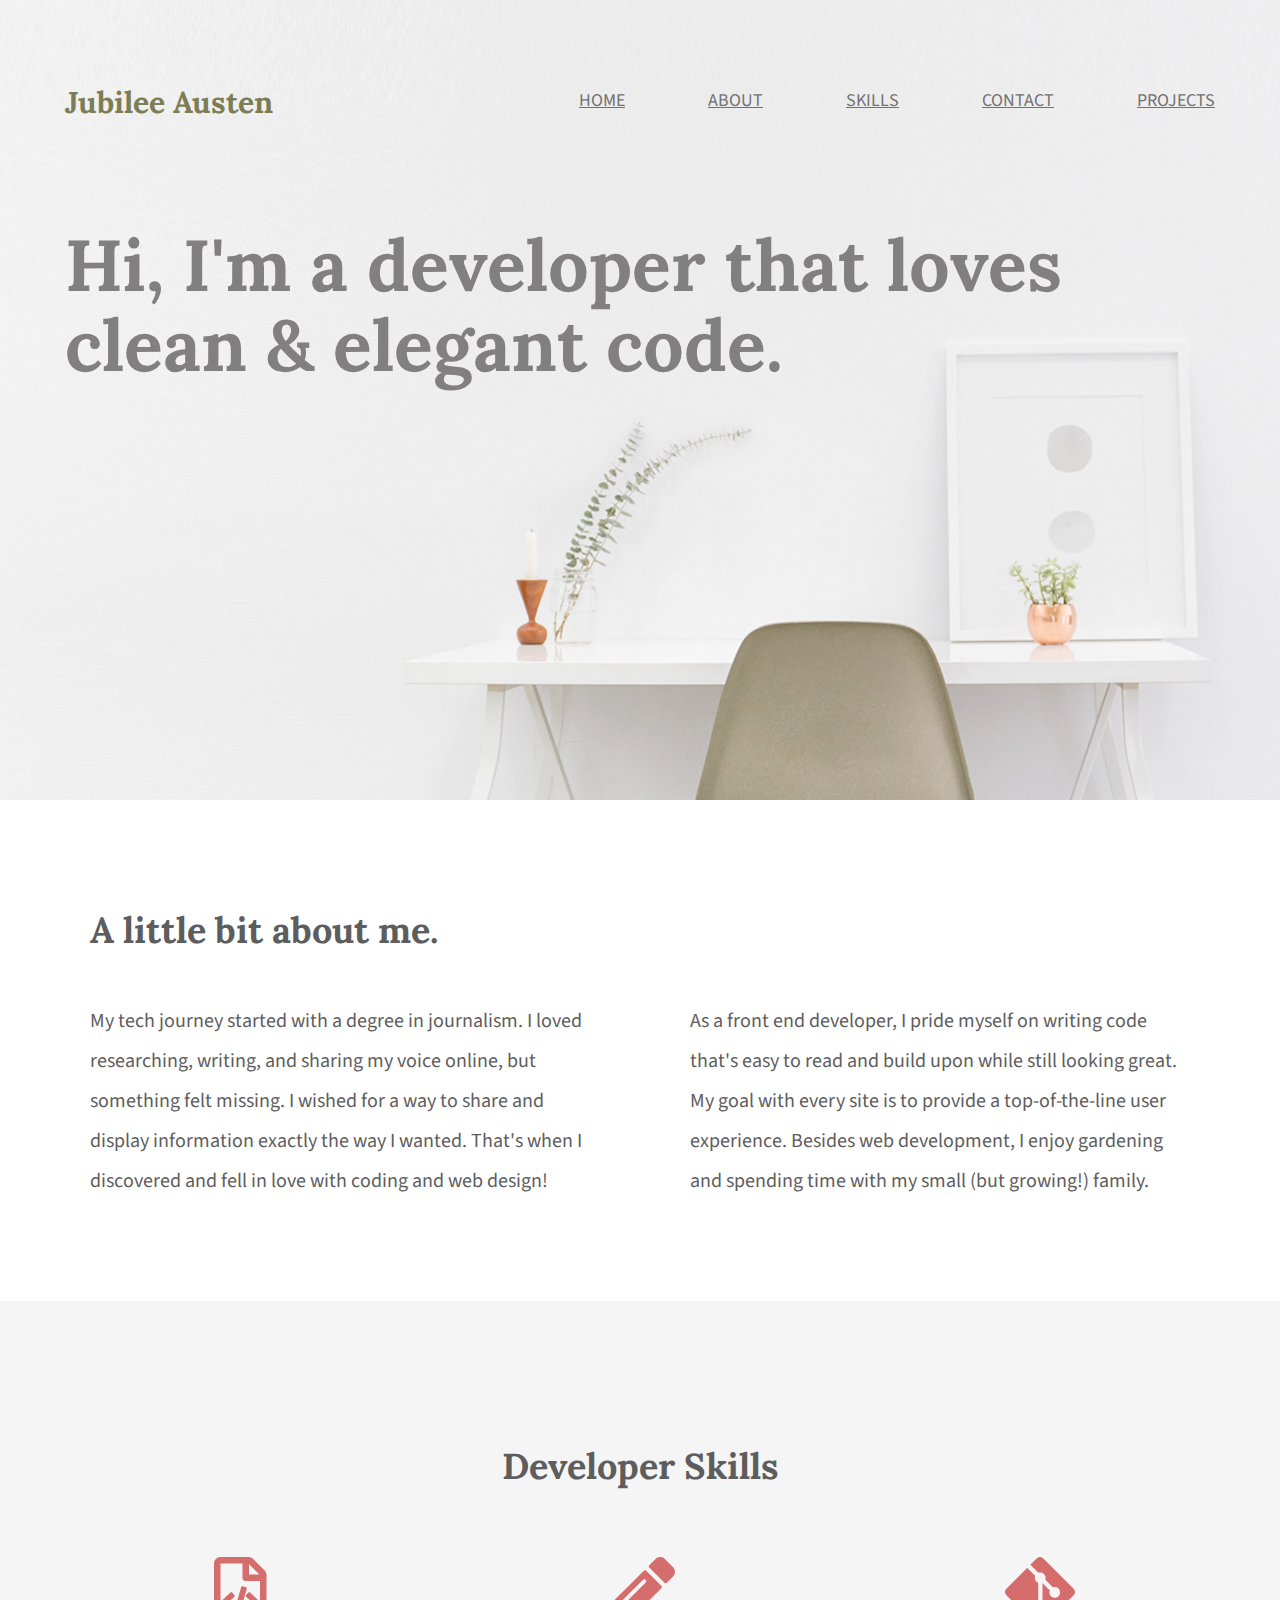
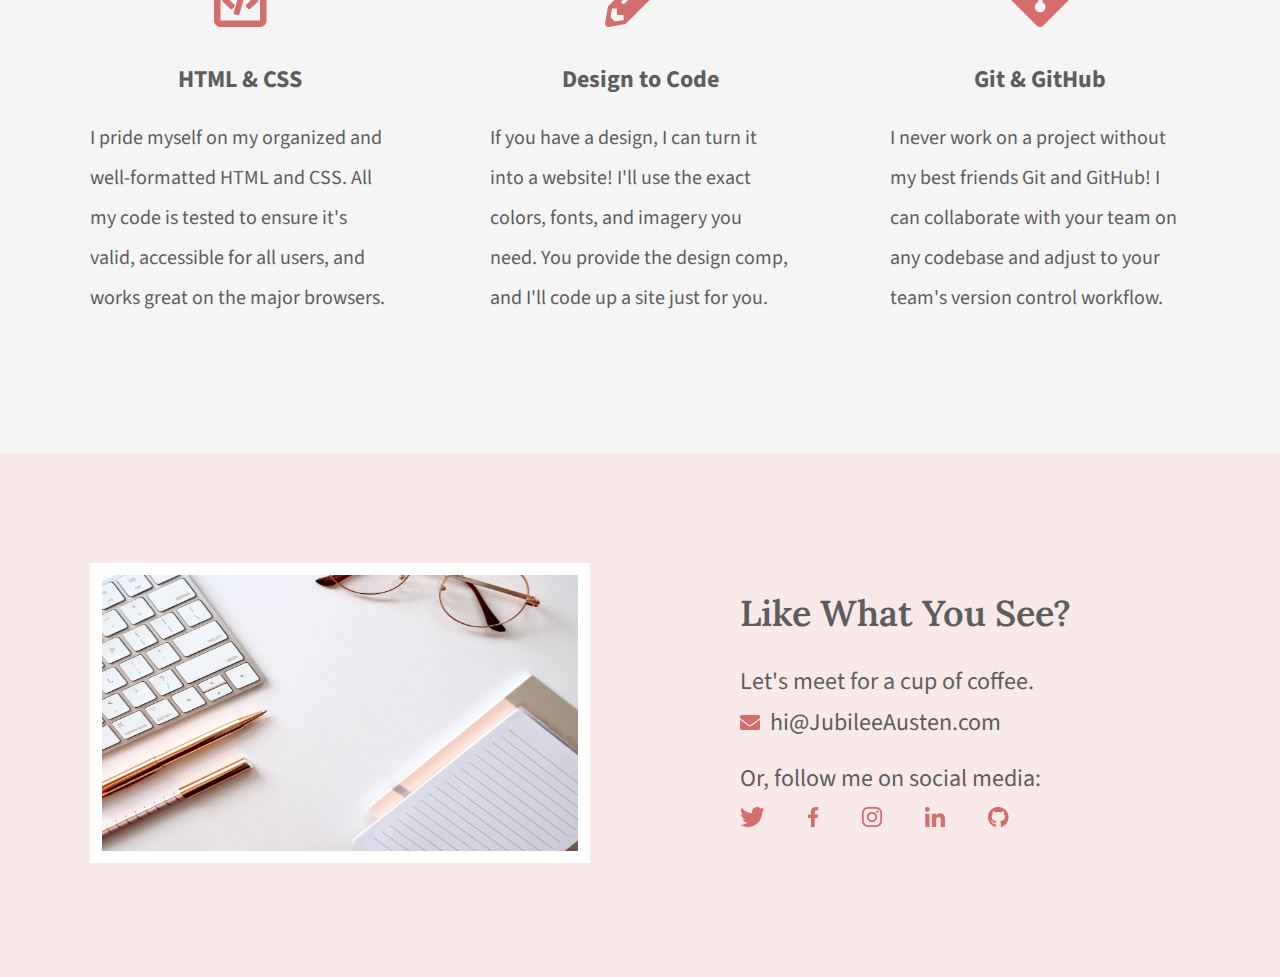
==== commit cafcb08d: "Add Projects page and new nav items" ====
--- a/index.html
+++ b/index.html
@@ -19,9 +19,11 @@
             <h1>Jubilee Austen</h1>
             <nav>
                 <ul>
+                    <li><a href="#">home</a></li>
                     <li><a href="#about">about</a></li>
                     <li><a href="#skills">skills</a></li>
                     <li><a href="#contact">contact</a></li>
+                    <li><a href="projects/index.html">projects</a></li>
                 </ul>
             </nav>
             <h2><span>Hi,</span> I'm a developer that loves clean & elegant code.</h2>
